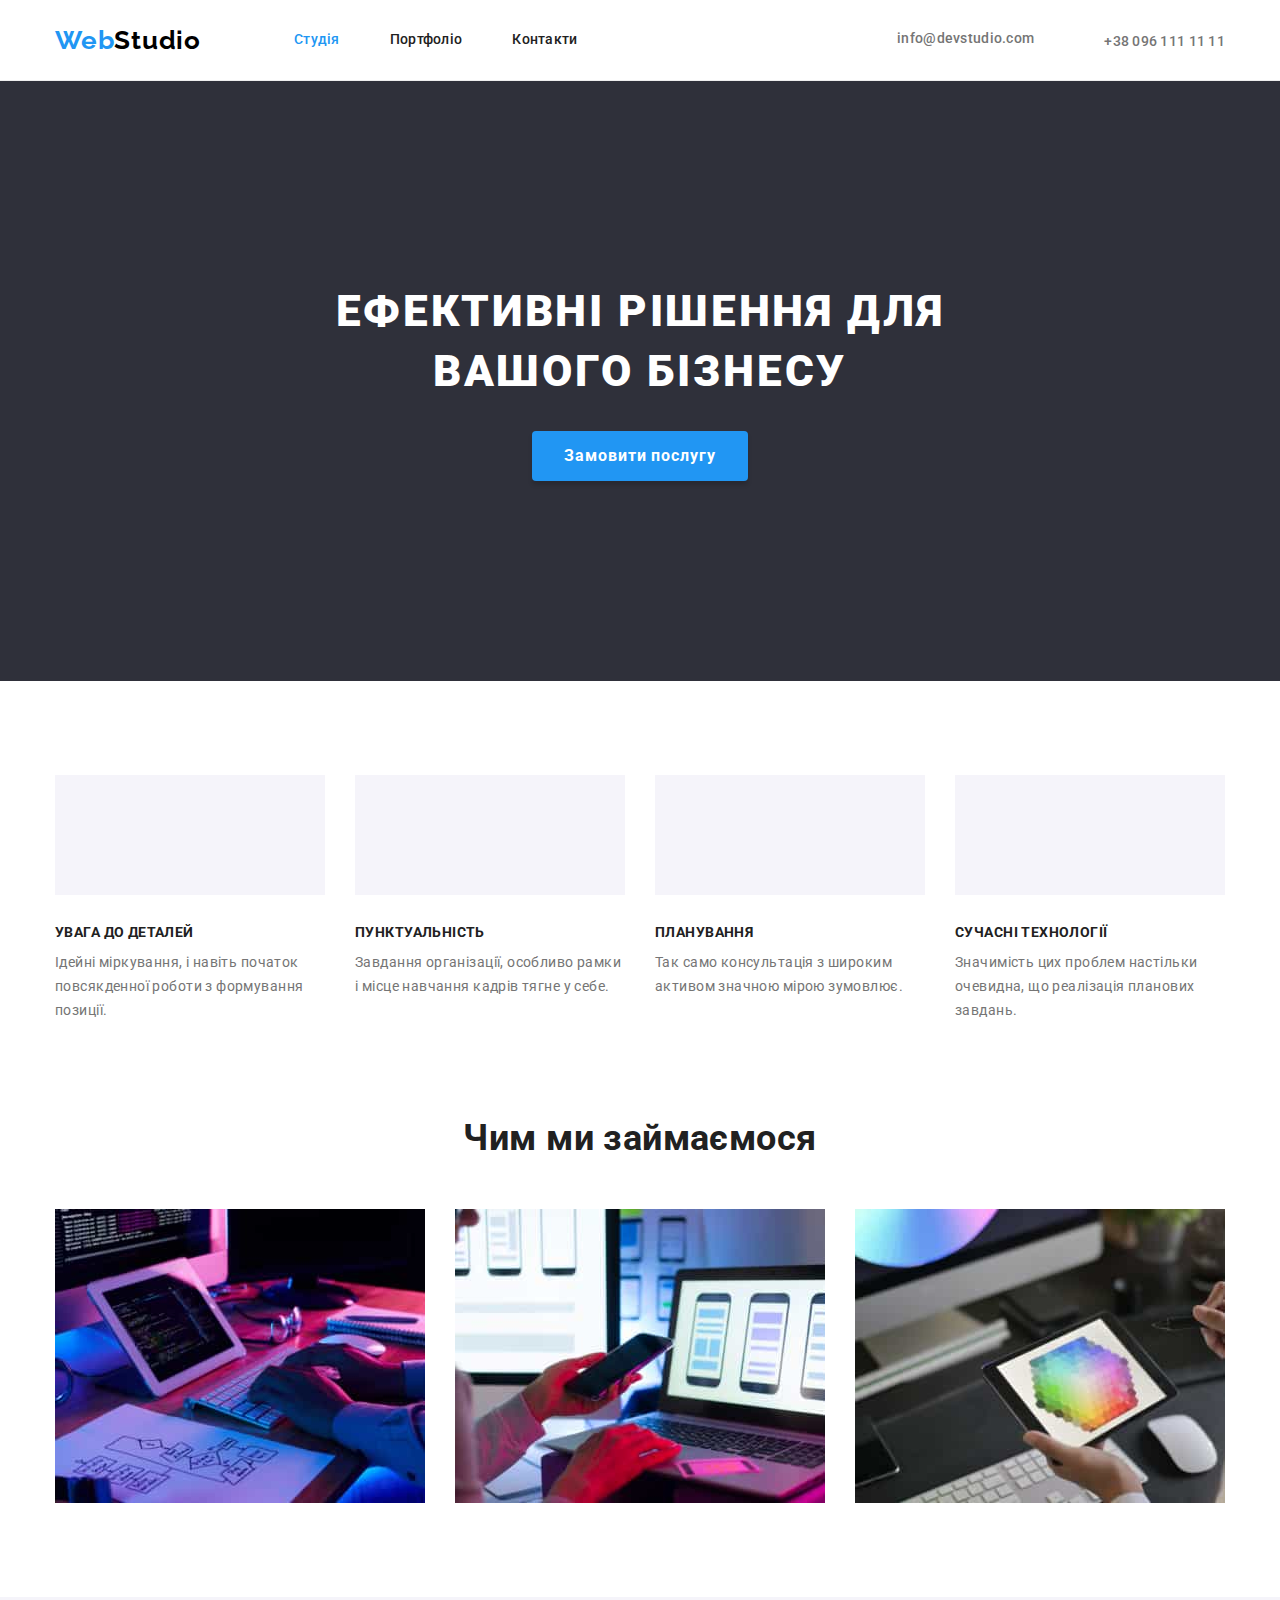
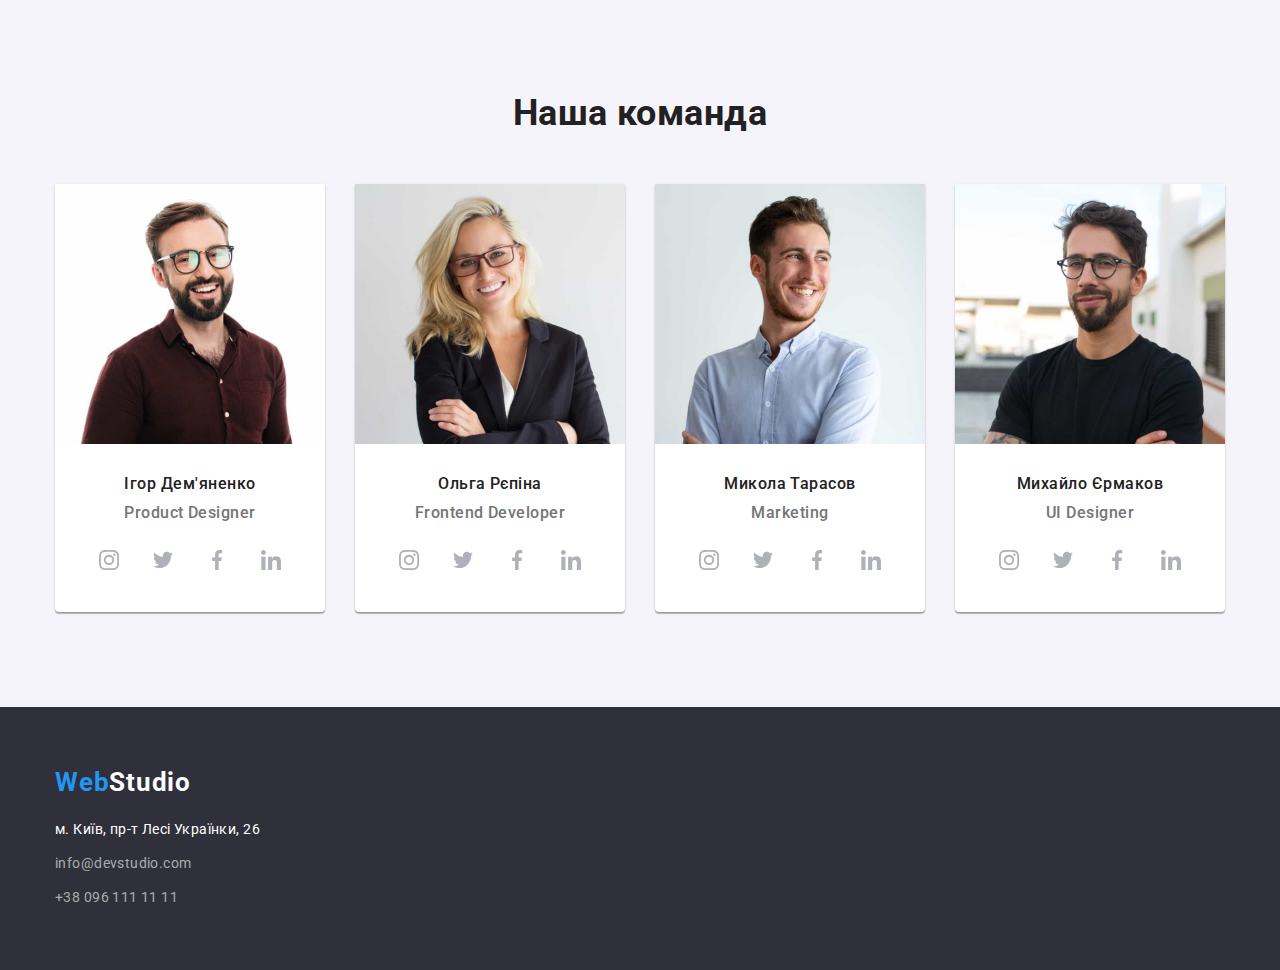
==== index.html @ 71c16300 "DZ_4" ====
<!DOCTYPE html>
<html lang="uk">
<head>
    <meta charset="UTF-8">
    <meta http-equiv="X-UA-Compatible" content="IE=edge">
    <meta name="viewport" content="width=device-width, initial-scale=1.0">
    <title>WebStudio</title>
    <link rel="preconnect" href="https://fonts.googleapis.com">
    <link rel="preconnect" href="https://fonts.gstatic.com" crossorigin>
    <link href="https://fonts.googleapis.com/css2?family=Oleo+Script&family=Raleway:wght@700&family=Roboto:wght@400;500;700;900&display=swap" rel="stylesheet">
    <link rel="stylesheet" href="https://cdnjs.cloudflare.com/ajax/libs/modern-normalize/1.1.0/modern-normalize.min.css" />
    <link rel="stylesheet" href="./css/style.css" />
</head>
<body>

    <!--Шапка сайту-->
    <header class="header">
        <div class="container nav-contact">
            <!--Навігація-->
            <nav class="header-nav">
                <a href="./index.html" class="header-logo link">
                    <span class="accent">Web</span>Studio
                </a>  
                <ul class="header-nav-list list">
                    <li class="item"><a class="header-link current link" href="./index.html">Студія</a></li>
                    <li class="item"><a class="header-link link" href="./portfolio.html">Портфоліо</a></li>
                    <li class="item"><a class="header-link link" href="">Контакти</a></li>
                </ul>
            </nav>
            
            <!--Контакти-->
            <ul class="header-contact-list list">
                <li class="item">
                    <a href="mailto:info@devstudio.com" class="header-contact header-mail link">info@devstudio.com</a>
                </li>
                <li class="item">
                    <a href="tel:+380961111111" class="header-contact header-tel link">+38 096 111 11 11</a>
                </li>
            </ul>
        </div>
    </header>

    <!--Main-->
    <main>

        <!--Герой-->
        
        <section class="section-hero">
            <h1 class="hero-title">Ефективні рішення для<br>вашого бізнесу</h1>
            <button type="button" class="hero-btn btn">Замовити послугу</button>
        </section>
       
        <section class="section-properties">
            <div class="container">
                 <!--Прихований заголовок-->
                <h2 class="visually-hidden">Необхідні властивості характеру</h2>

                <ul class="properties-list list">
                    <li class="item icon-antena">
                        <h3 class="properties-title">УВАГА ДО ДЕТАЛЕЙ</h3>
                        <p class="properties-text">Ідейні міркування, і навіть початок повсякденної роботи з формування позиції.</p>
                    </li>
                    <li class="item icon-clock">
                        <h3 class="properties-title">ПУНКТУАЛЬНІСТЬ</h3>
                        <p class="properties-text">Завдання організації, особливо рамки і місце навчання кадрів тягне у себе.</p>
                    </li>
                    <li class="item icon-diagram">
                        <h3 class="properties-title">ПЛАНУВАННЯ</h3>
                        <p class="properties-text">Так само консультація з широким активом значною мірою зумовлює.</p>
                    </li>
                    <li class="item icon-cosmo">
                        <h3 class="properties-title">СУЧАСНІ ТЕХНОЛОГІЇ</h3>
                        <p class="properties-text">Значимість цих проблем настільки очевидна, що реалізація планових завдань.</p>
                    </li>
                </ul>
            </div>
        </section>

        <section class="section-employment">
            <div class="container">
                <h2 class="employment-title">Чим ми займаємося</h2>
                <ul class="employment-list list">
                    <li class="employment-item"><img src="./images/box_1.jpg" alt="картинка алгоритму" width="370"></li>
                    <li class="employment-item"><img src="./images/box_2.jpg" alt="картинка схеми сайту" width="370"></li>
                    <li class="employment-item"><img src="./images/box_3.jpg" alt="картинка вибору кольору" width="370"></li>
                </ul>
            </div>
        </section>

        <section class="section-team">
            <div class="container">
                <h2 class="team-title">Наша команда</h2>
                <ul class="team-list list">
                    <li class="team-item">
                        <img src="./images/img_1.jpg" alt="фото Ігора Дем'яненко" width="270">
                        <h3 class="team-info">Ігор Дем'яненко</h3>
                        <p class="team-text">Product Designer</p>
                        <ul class="team-soc-list list">
                            <li class="team-soc-item">
                                <a href="#" class="team-soc-link link">
                                    <svg width="20" height="20" class="team-soc-icon">
                                        <use href="./images/icons.svg#icon-instagram"></use>
                                    </svg>
                                </a>
                            </li>
                            <li class="team-soc-item">
                                <a href="#" class="team-soc-link link">
                                    <svg width="20" height="20" class="team-soc-icon">
                                        <use href="./images/icons.svg#icon-twitter"></use>
                                    </svg>
                                </a>
                            </li>
                            <li class="team-soc-item">
                                <a href="#" class="team-soc-link link">
                                    <svg width="20" height="20" class="team-soc-icon">
                                        <use href="./images/icons.svg#icon-facebook"></use>
                                    </svg>
                                </a>
                            </a></li>
                            <li class="team-soc-item">
                                <a href="#" class="team-soc-link link">
                                    <svg width="20" height="20" class="team-soc-icon">
                                        <use href="./images/icons.svg#icon-linkedin"></use>
                                    </svg>
                                </a>
                            </li>
                        </ul>

                    </li>
                    <li class="team-item">
                        <img src="./images/img_2.jpg" alt="фото Ольги Рєпіної" width="270">
                        <h3 class="team-info">Ольга Рєпіна</h3>
                        <p class="team-text">Frontend Developer</p>
                        <ul class="team-soc-list list">
                            <li class="team-soc-item">
                                <a href="#" class="team-soc-link link">
                                    <svg width="20" height="20" class="team-soc-icon">
                                        <use href="./images/icons.svg#icon-instagram"></use>
                                    </svg>
                                </a>
                            </li>
                            <li class="team-soc-item">
                                <a href="#" class="team-soc-link link">
                                    <svg width="20" height="20" class="team-soc-icon">
                                        <use href="./images/icons.svg#icon-twitter"></use>
                                    </svg>
                                </a>
                            </li>
                            <li class="team-soc-item">
                                <a href="#" class="team-soc-link link">
                                    <svg width="20" height="20" class="team-soc-icon">
                                        <use href="./images/icons.svg#icon-facebook"></use>
                                    </svg>
                                </a>
                            </a></li>
                            <li class="team-soc-item">
                                <a href="#" class="team-soc-link link">
                                    <svg width="20" height="20" class="team-soc-icon">
                                        <use href="./images/icons.svg#icon-linkedin"></use>
                                    </svg>
                                </a>
                            </li>
                        </ul>
                    </li>
                    <li class="team-item">
                        <img src="./images/img_3.jpg" alt="фото Миколи Тарасова" width="270">
                        <h3 class="team-info">Микола Тарасов</h3>
                        <p class="team-text">Marketing</p>
                        <ul class="team-soc-list list">
                            <li class="team-soc-item">
                                <a href="#" class="team-soc-link link">
                                    <svg width="20" height="20" class="team-soc-icon">
                                        <use href="./images/icons.svg#icon-instagram"></use>
                                    </svg>
                                </a>
                            </li>
                            <li class="team-soc-item">
                                <a href="#" class="team-soc-link link">
                                    <svg width="20" height="20" class="team-soc-icon">
                                        <use href="./images/icons.svg#icon-twitter"></use>
                                    </svg>
                                </a>
                            </li>
                            <li class="team-soc-item">
                                <a href="#" class="team-soc-link link">
                                    <svg width="20" height="20" class="team-soc-icon">
                                        <use href="./images/icons.svg#icon-facebook"></use>
                                    </svg>
                                </a>
                            </a></li>
                            <li class="team-soc-item">
                                <a href="#" class="team-soc-link link">
                                    <svg width="20" height="20" class="team-soc-icon">
                                        <use href="./images/icons.svg#icon-linkedin"></use>
                                    </svg>
                                </a>
                            </li>
                        </ul>
                    </li>
                    <li class="team-item">
                        <img src="./images/img_4.jpg" alt="фото Михайла Єрмакова" width="270">
                        <h3 class="team-info">Михайло Єрмаков</h3>
                        <p class="team-text">UI Designer</p>
                        <ul class="team-soc-list list">
                            <li class="team-soc-item">
                                <a href="#" class="team-soc-link link">
                                    <svg width="20" height="20" class="team-soc-icon">
                                        <use href="./images/icons.svg#icon-instagram"></use>
                                    </svg>
                                </a>
                            </li>
                            <li class="team-soc-item">
                                <a href="#" class="team-soc-link link">
                                    <svg width="20" height="20" class="team-soc-icon">
                                        <use href="./images/icons.svg#icon-twitter"></use>
                                    </svg>
                                </a>
                            </li>
                            <li class="team-soc-item">
                                <a href="#" class="team-soc-link link">
                                    <svg width="20" height="20" class="team-soc-icon">
                                        <use href="./images/icons.svg#icon-facebook"></use>
                                    </svg>
                                </a>
                            </a></li>
                            <li class="team-soc-item">
                                <a href="#" class="team-soc-link link">
                                    <svg width="20" height="20" class="team-soc-icon">
                                        <use href="./images/icons.svg#icon-linkedin"></use>
                                    </svg>
                                </a>
                            </li>
                        </ul>

                    </li>
                </ul>
            </div>
        </section>
    </main>

    <!---Футер-->
    <footer class="footer">
        <div class="container">
            <a href="./index.html" class="footer-logo link">
                <span class="accent">Web</span>Studio
            </a>
            <address>
                <ul class="footer-contact-list list">
                    <li class="item">
                        <a href="https://goo.gl/maps/PAnnSUerjHj3gwqy8" class="footer-contact add link" target="_blank" rel="noopener noreferrer">м. Київ, пр-т Лесі Українки, 26</a>
                    </li>
                    <li class="item">
                        <a href="mailto:info@devstudio.com" class="footer-contact link">info@devstudio.com</a>
                    </li>
                    <li class="item">
                        <a href="tel:+380961111111" class="footer-contact link">+38 096 111 11 11</a>
                    </li>
                </ul>
            </address>
        </div>
    </footer>    
</body>
</html>
---- css/style.css ----
:root {
    --primary-text-color:#757575;
    --title-text-color:#212121;
    --accent-color:#2196F3;
    --primary-white-color:#ffffff;
    --background-color: #2F303A;
    --background-color_2: #F5F4FA;
    --border-color: #EEEEEE;
    --hover-color: #000000;
}

/*-задаємо загальні властивості-*/
body {
    font-family: 'Roboto', sans-serif;
    font-size: 14px;
    letter-spacing: 0.03em;
    color: var(--primary-text-color);
    background-color: var(--primary-white-color);
}
/*-прибираємо нижній виступ у блоку з картинками, що виступає-*/
img {
    display: block;
    width: 100%;
    height: auto;
}
.container {
    margin-left: auto;
    margin-right: auto;
    width: 1200px;
    padding-left: 15px;
    padding-right: 15px;
}
.link {
    text-decoration: none;
}
.list {
    list-style: none;
    padding: 0;
    margin: 0;
}
 .accent {
    color: var(--accent-color);
 }
 .visually-hidden {
    position: absolute;
    width: 1px;
    height: 1px;
    margin: -1px;
    border: 0;
    padding: 0;
    
    white-space: nowrap;
    clip-path: inset(100%);
    clip: rect(0 0 0 0);
    overflow: hidden;
  }
  .btn {
    display: inline-block;
    border-radius: 4px;
    
    font-family: 'Roboto', sans-serif;
    font-size: 16px;
    text-align: center;
    border: none;
    cursor: pointer;
  }

/*---------------HEADER---------------*/
.header {
    border-bottom: 1px solid var(--border-color);/*-робимо нижній край контейнера видимим (лінія)-*/
}
.header-logo {
    font-family: 'Raleway', sans-serif;
    font-weight: 700;
    font-size: 26px;
    line-height: 1.19;
    letter-spacing: 0.03em;    
    color: var(--hover-color);   
}
.header-link,
.header-contact {
    font-weight: 500;
   
    line-height: 1.14;
    letter-spacing: 0.02em;
}
.header-nav-list {
    display:flex;
    margin-left: 93px;
}
.header-nav-list .item + .item {
    margin-left: 50px;
}
.header-nav-list .header-link {
    display: block;
    padding-top: 32px;
    padding-bottom: 32px;
}
.header-nav {
    display: flex;
    align-items: center;
}
.nav-contact {
    display: flex;
    align-items: center;
}
.header-contact-list .item + .item {
    margin-left: 50px;
}
.header-contact-list {
    display: flex;
    margin-left: auto;
}
.header-link {
    color: var(--title-text-color);
}
.header-nav-list .header-link:hover,
.header-nav-list .header-link:focus {
    color: var(--accent-color);
}
.header-nav-list .header-link.current {
    color: var(--accent-color);
}

.header-contact {
    color: var(--primary-text-color);   
}
.header-contact:hover,
.header-contact:focus {
    color: var(--accent-color);
}
.header-contact::before {
    width: 100%;
    height: 100%;
    display: inline-block;
    align-items: center;
    text-decoration: none;
    cursor: pointer;
    content: " ";
    margin-right: 10px;
    background-repeat: no-repeat;
    justify-content: center;
}
.header-tel::before {
    width: 10px;
    height: 16px;
    background-image: url("../images/icons/smartphone.svg");
    
}
.header-mail::before {
    width: 16px;
    height: 12px;
    background-image: url("../images/icons/envelope.svg");
}
/*---------------HERO---------------*/
.section-hero {
    background: var(--background-color);
    text-align: center;
    padding-top: 200px;
    padding-bottom: 200px;
}
.hero-title {
    display: block;
    margin-top: 0;
    margin-bottom: 30px;

    font-weight: 900;
    font-size: 44px;
    line-height: 60px;
    letter-spacing: 0.06em;
    text-transform: uppercase;
    color: var(--primary-white-color);
}
.hero-btn {
    padding: 10px 32px;

    font-weight: 700;
    font-size: 16px;
    line-height: 30px;
    letter-spacing: 0.06em;
    
    color: var(--primary-white-color);
    background: var(--accent-color);
    box-shadow: 0px 4px 4px rgba(0, 0, 0, 0.15);
}
.hero-btn:hover,
.hero-btn:focus {
    background-color: var(--hover-color);
}

/*---------------PROPERTIES---------------*/
/*-обнуляємо зовнішні і задаємо внутрішні відступи секції-*/
.section-properties {
    margin: 0;
    padding-top: 94px;
    padding-bottom: 94px;
}
.properties-list {
    display: flex;
    flex-wrap: wrap;
    margin-top: 0;
    margin-bottom: 0;
}
.properties-list > .item::before {
    display: block;
    content: "";
    height: 120px;
    background-repeat: no-repeat;
    background-position: center;
    background-color: var(--background-color_2);
    margin-bottom: 30px;
}
.icon-antena::before {
    background-image: url("./images/icons.svg#icon-antenna");
}
.icon-clock::before {
    background-image: url("../images/icons/clock.svg");
}
.icon-diagram::before {
    background-image: url("../images/icons/diagram.svg");
}
.icon-cosmo::before {
    background-image: url("../images/icons/astronaut.svg");
}
.properties-title {
    margin-top: 0;
    margin-bottom: 10px;

    font-weight: 700;
    font-size: 14px;
    line-height: 1.14;
    letter-spacing: 0.03em;
    text-transform: uppercase;
    color: var(--title-text-color);
}
.properties-list .item {
    width: 270px;
}
/*-задаємо всім, крім першого, елементам відступ в 30px-*/
.properties-list .item + .item {
    margin-left: 30px;
}    
.properties-text {
    margin-top: 0;
    margin-bottom: 0;
    line-height: 1.71;
}

/*---------------EMPLOYMENT---------------*/
/*-обнуляємо зовнішні і задаємо внутрішні відступи секції-*/
.section-employment {
    margin: 0;
    padding-bottom: 94px;

    text-align: center;
}
.employment-list {
    display: flex;
}
/*-задаємо всім, крім першим в рядку, елементам відступи праворуч в 30px-*/
.employment-list > .employment-item {
    width: calc((100% - 60px) / 3);
    margin-top: 0;
    margin-bottom: 0;
    margin-right: 30px;
}
/*-задаємо кожній лівій картинці в рядку 0-ву відстань зправа (у зв'язці із попереднім кодом)-*/
.employment-list > .employment-item:nth-child(3n) {
    margin-right: 0;
}
.employment-title,
.team-title {
    font-weight: 700;
    font-size: 36px;
    line-height: 1.17;
    color: var(--title-text-color);
}
.employment-title {
    margin-top: 0;
    margin-bottom: 50px;
}

/*---------------TEAM---------------*/
/*-обнуляємо зовнішні і задаємо внутрішні відступи секції-*/
.section-team {
    padding-top: 95px;
    padding-bottom: 95px;

    text-align: center;

    background-color: var(--background-color_2);
}
.team-list > .team-item + .team-item {
    margin-left: 30px;
}
.team-list {
    display: flex;
}
.team-list > .team-item {
    width: 270px;
    
    background: var(--primary-white-color);
    box-shadow: 0px 1px 3px rgba(0, 0, 0, 0.12), 0px 1px 1px rgba(0, 0, 0, 0.14), 0px 2px 1px rgba(0, 0, 0, 0.2);
    border-radius: 0px 0px 4px 4px;
}
.team-title {
    margin-top: 0;
    margin-bottom: 50px;
}
.team-info,
.team-text {
    font-weight: 500;
    font-size: 16px;
    line-height: 1.19;
    text-align: center;
    letter-spacing: 0.03em;
    color: var(--title-text-color);
}
.team-info {
    margin-top: 30px;
    margin-bottom: 10px;
}
.team-text {
    margin-top: 0;
    margin-bottom: 16px;

    color: var(--primary-text-color);
}
.team-soc-list {
    display: flex;
    justify-content: center;
    align-items: center;
}
.team-soc-item {
    width: 44px;
    height: 44px;
    margin-bottom: 30px;
}
.team-soc-item:not(:last-child) {
    margin-right: 10px;
}
.team-soc-link {
    width: 100%;
    height: 100%;
    display: flex;
    background-color: var(--primary-white-color);
    border-radius: 50%;
    justify-content: center;
    align-items: center;
    color: #AFB1B8;
}
.team-soc-link:hover {
    background-color: var(--accent-color);
    fill: var(--primary-white-color);
}
.team-soc-link:hover .team-soc-icon{
    fill: var(--primary-white-color);
}
.team-soc-icon {
    fill: currentColor;
}

/*---------------PORTFOLIO---------------*/
/*-обнуляємо зовнішні і задаємо внутрішні відступи секції-*/
.section-portfolio {
    margin-top: 0;
    margin-bottom: 94px;
    padding-top: 94px;
}
.portfolio-list {
    display: flex;
    justify-content: center;
    margin-bottom: 34px;
}
.portfolio-list .item + .item {
    margin-left: 8px;  
}
.portfolio-btn {
    padding: 6px 22px;
    margin-top: 0;

    font-weight: 500;
    line-height: 1.63;
    letter-spacing: 0.03em;
    color: var(--title-text-color);
    background: var(--background-color_2);
    border-radius: 4px;
}
.portfolio-btn:hover,
.portfolio-btn:focus {
    color: var(--primary-white-color);
    background: var(--accent-color);
}
.portfolio-item {
    padding-top: 20px;
    padding-right: 24px;
    padding-bottom: 20px;
    padding-left: 24px;
    border-right: 1px solid var(--border-color);
    border-bottom: 1px solid var(--border-color);
    border-left: 1px solid var(--border-color);
}
/*-задаємо елементам переходити на іншу сторінку, якщо не вміщаються-*/
.portfolio-img {
    display: flex;
    flex-wrap: wrap;
}
/*-задаємо всім елементам відступи праворуч і знизу в 30px-*/
.portfolio-img > .item {
    width: calc((100% - 60px) / 3);
    margin-right: 30px;
    margin-bottom: 30px;

    background: var(--primary-white-color);
}
/*-прибираємо у кожній правій крайній картинці відстань зправа (у зв'язці із попереднім кодом)-*/
.portfolio-img >.item:nth-child(3n) {
    margin-right: 0;
}
/*-прибираємо у кожній картинці нижнього рядку відстань знизу (у зв'язці із попереднім кодом)-*/
.portfolio-img >.item:nth-last-child(-n + 3) {
    margin-bottom: 0;
}
.portfolio-title {
    margin-top: 0;
    margin-bottom: 4px;

    font-weight: 700;
    font-size: 18px;
    line-height: 2.00;
    letter-spacing: 0.06em;
    color: var(--title-text-color);
}
.portfolio-text {
    margin-top: 0;
    margin-bottom: 0;

    font-size: 16px;
    line-height: 1.86x;
    letter-spacing: 0.03em;
    color: var(--primary-text-color);
}

/*---------------FOOTER---------------*/
.footer {
    padding-top: 60px;
    padding-bottom: 60px;

    background-color: var(--background-color);
}
/*-задаємо логотипу зовнішні відступи-*/
.footer-logo{
    display: inline-block;
    margin-top: 0;
    margin-bottom: 20px;

    font-weight: 700;
    font-size: 26px;
    line-height: 1.19;
    letter-spacing: 0.03em;
    color: var(--primary-white-color);
}
.footer-contact-list .item:not(:last-of-type) {
    margin-top: 0;
    margin-bottom: 10px;
}
.footer-contact a[href="https://goo.gl/maps/PAnnSUerjHj3gwqy8"] {
    color: var(--primary-white-color);
}    
.footer-contact {
    font-style: normal;
    line-height: 1.71;
    letter-spacing: 0.03em;
    color: rgba(255, 255, 255, 0.6);
}
.footer-contact:hover,
.footer-contact:focus {
    color: var(--accent-color);
}
.add {
    color: var(--primary-white-color);
}
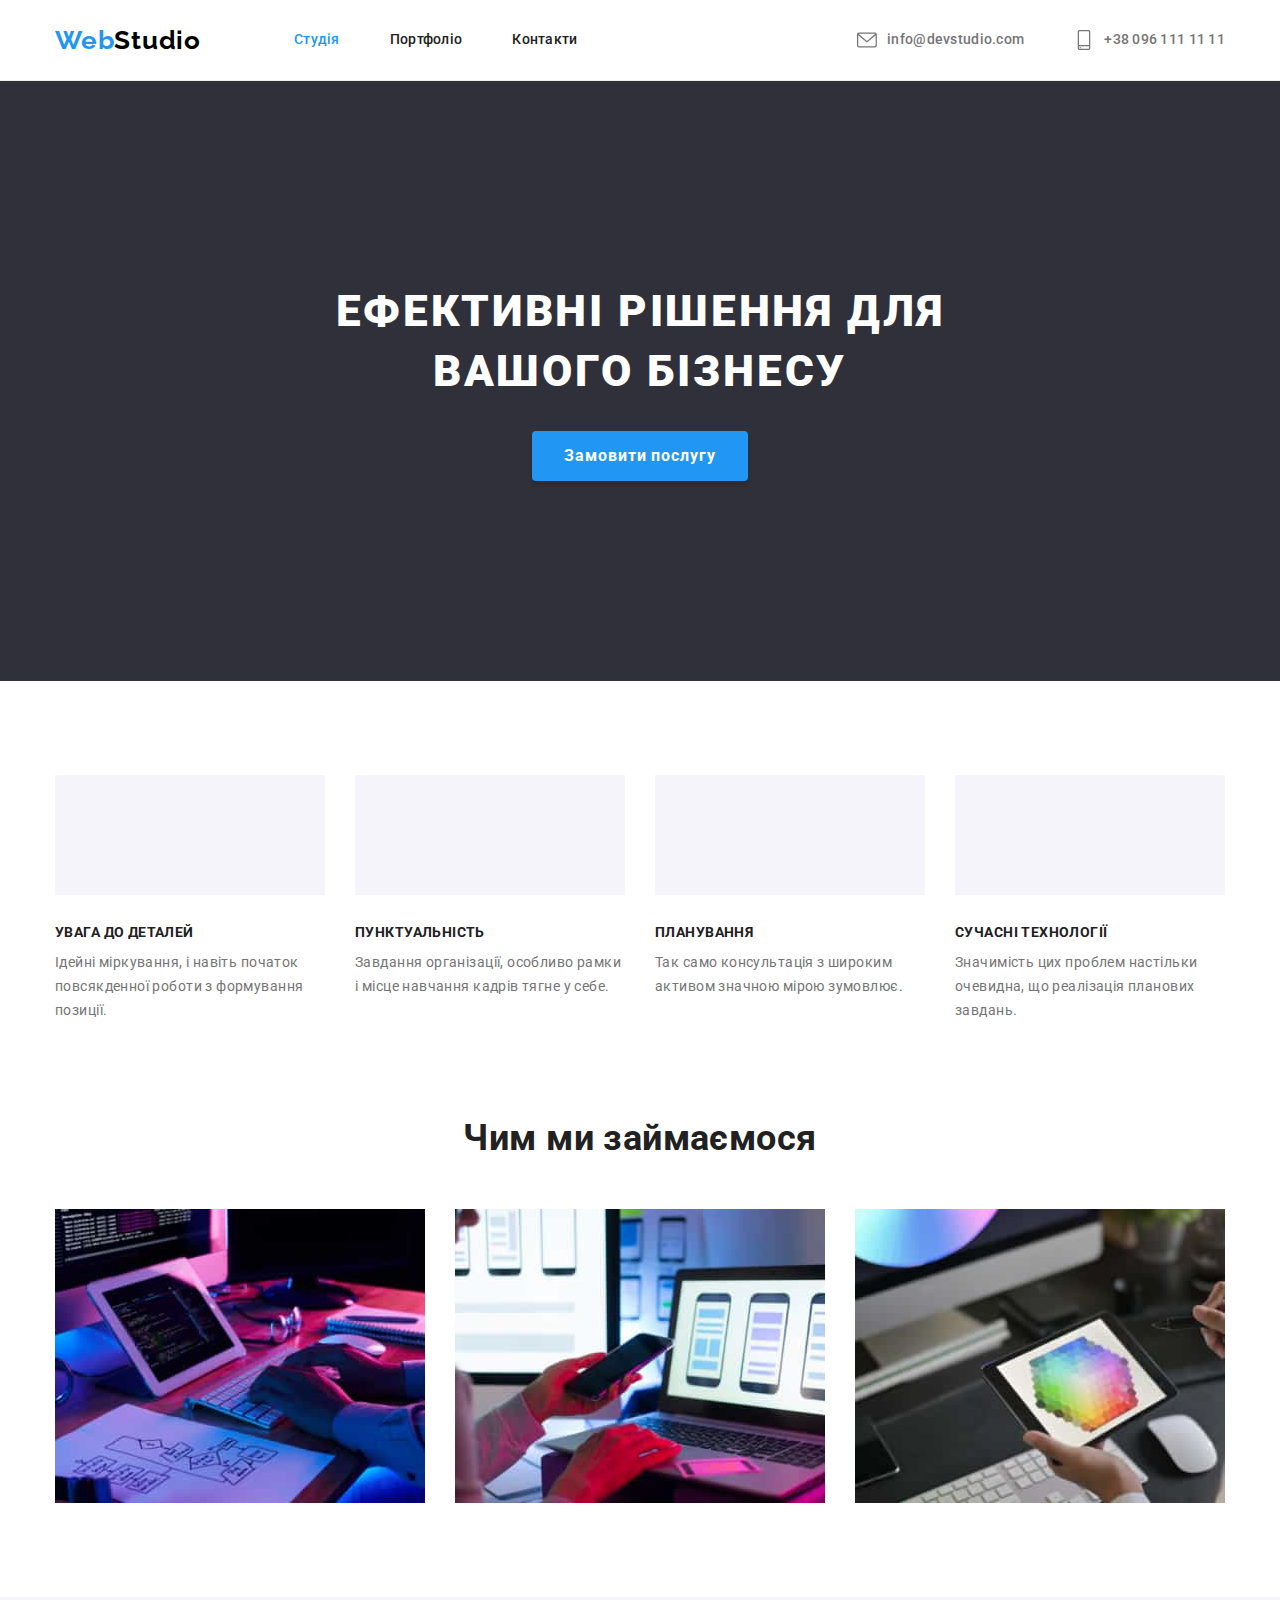
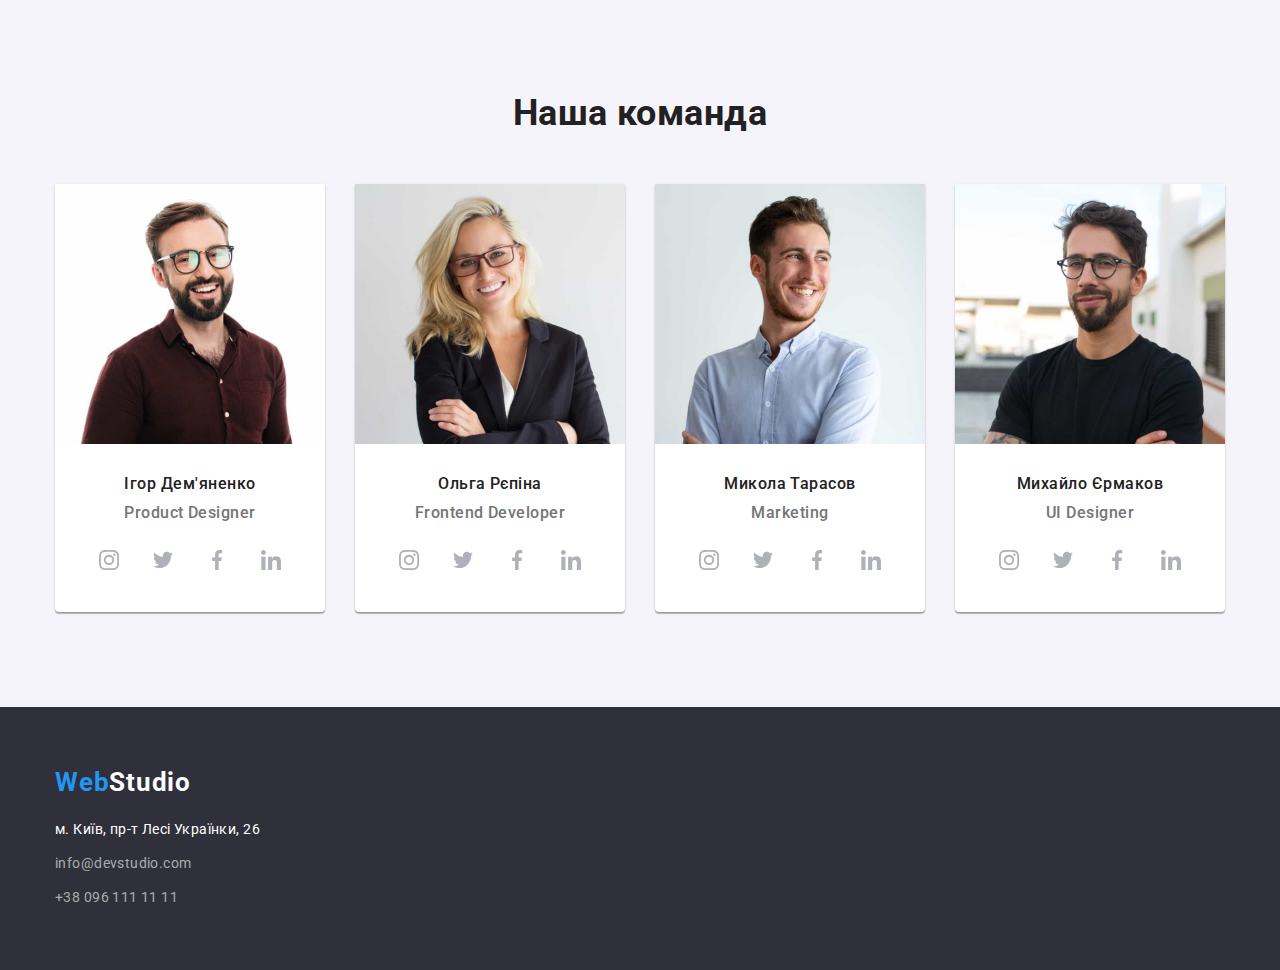
==== commit 08af8ca4: "DZ_4" ====
--- a/index.html
+++ b/index.html
@@ -31,11 +31,17 @@
             <!--Контакти-->
             <ul class="header-contact-list list">
                 <li class="item">
-                    <a href="mailto:info@devstudio.com" class="header-contact header-mail link">info@devstudio.com</a>
+                    <a href="mailto:info@devstudio.com" class="header-contact header-mail link">
+                        <svg width="20" height="20" class="contact-icon">
+                            <use href="./images/icons.svg#icon-envelope"></use>
+                        </svg>info@devstudio.com</a>
                 </li>
                 <li class="item">
-                    <a href="tel:+380961111111" class="header-contact header-tel link">+38 096 111 11 11</a>
-                </li>
+                    <a href="tel:+380961111111" class="header-contact header-tel link">
+                        <svg width="20" height="20" class="contact-icon">
+                            <use href="./images/icons.svg#icon-smartphone"></use>
+                        </svg>+38 096 111 11 11</a>
+                </li>      
             </ul>
         </div>
     </header>
--- a/css/style.css
+++ b/css/style.css
@@ -123,34 +123,24 @@
 }
 
 .header-contact {
+    width: 100%;
+    height: 100%;
+    display: flex;
+    justify-content: center;
+    align-items: center;
+
     color: var(--primary-text-color);   
 }
 .header-contact:hover,
 .header-contact:focus {
     color: var(--accent-color);
 }
-.header-contact::before {
-    width: 100%;
-    height: 100%;
-    display: inline-block;
-    align-items: center;
-    text-decoration: none;
-    cursor: pointer;
-    content: " ";
+.header-contact:hover .contact-icon{
+    fill: var(--accent-color);
+}
+.contact-icon {
     margin-right: 10px;
-    background-repeat: no-repeat;
-    justify-content: center;
-}
-.header-tel::before {
-    width: 10px;
-    height: 16px;
-    background-image: url("../images/icons/smartphone.svg");
-    
-}
-.header-mail::before {
-    width: 16px;
-    height: 12px;
-    background-image: url("../images/icons/envelope.svg");
+    fill: currentColor;
 }
 /*---------------HERO---------------*/
 .section-hero {
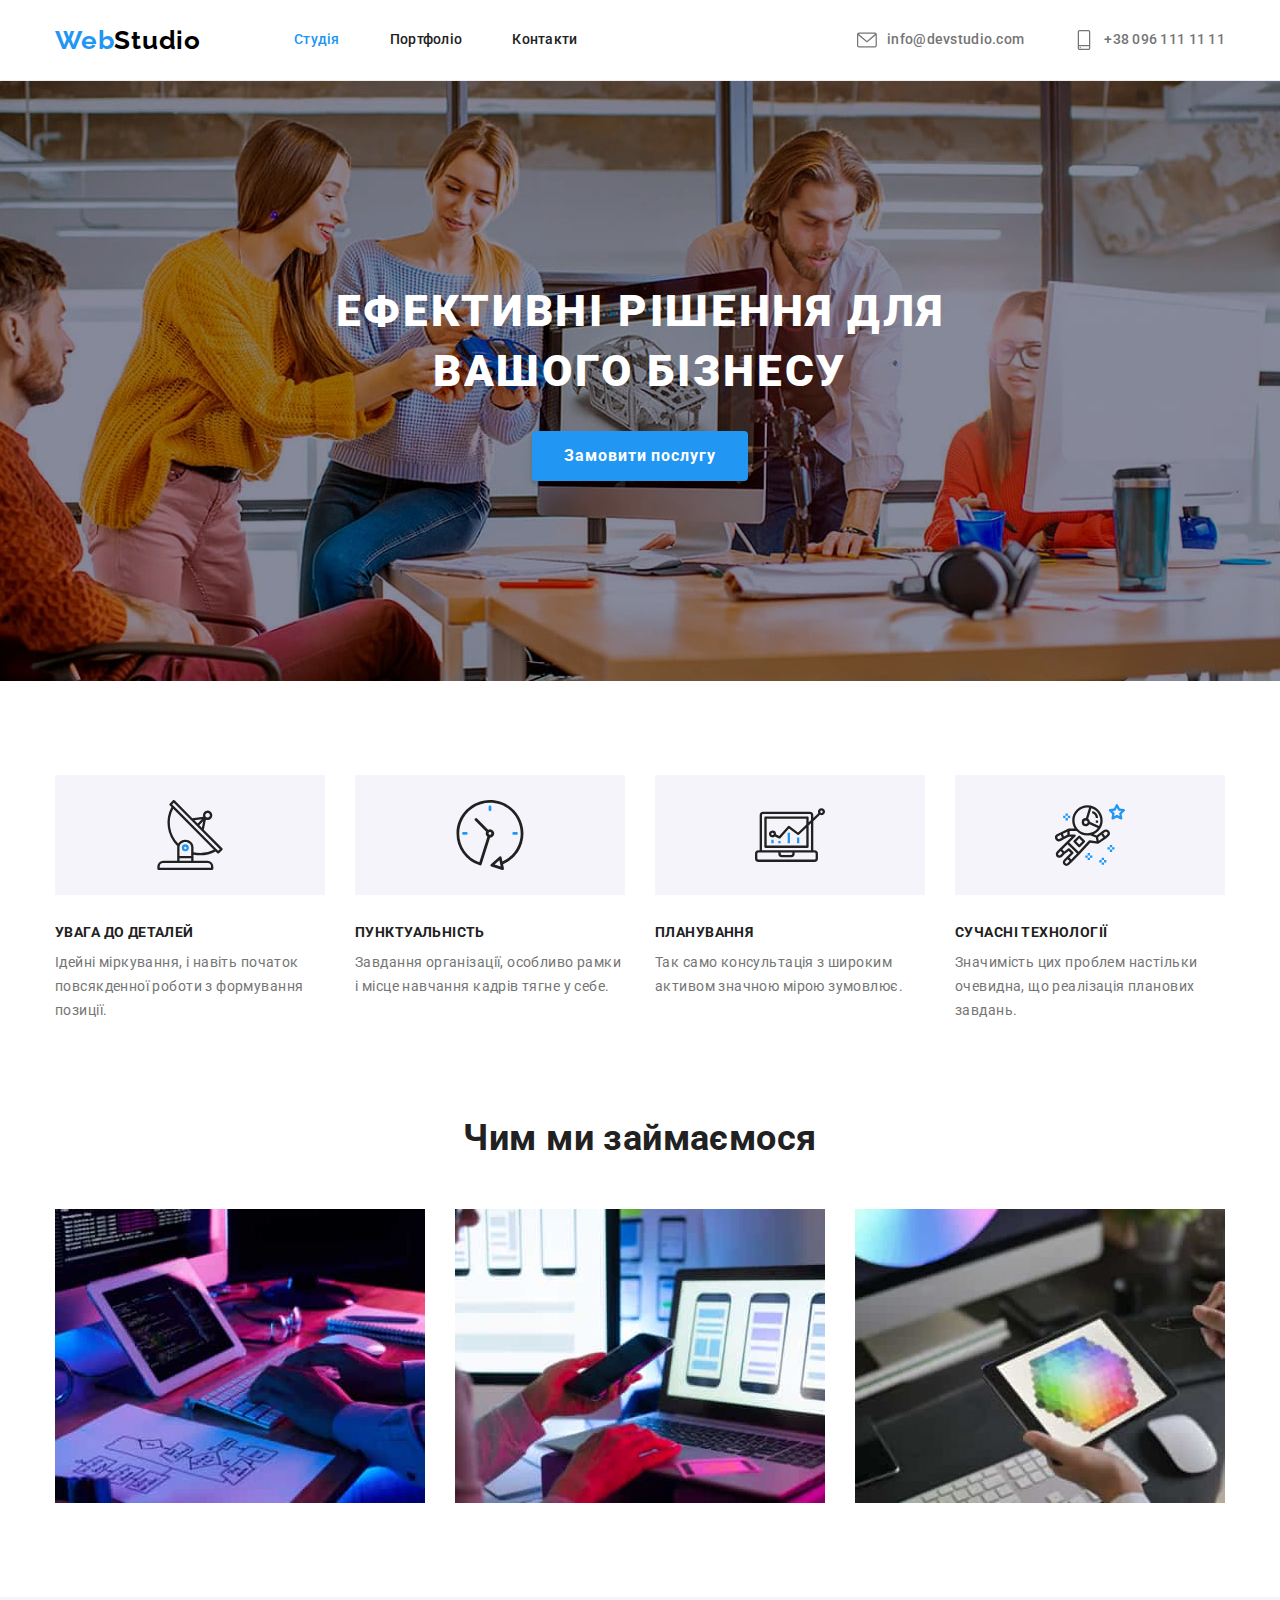
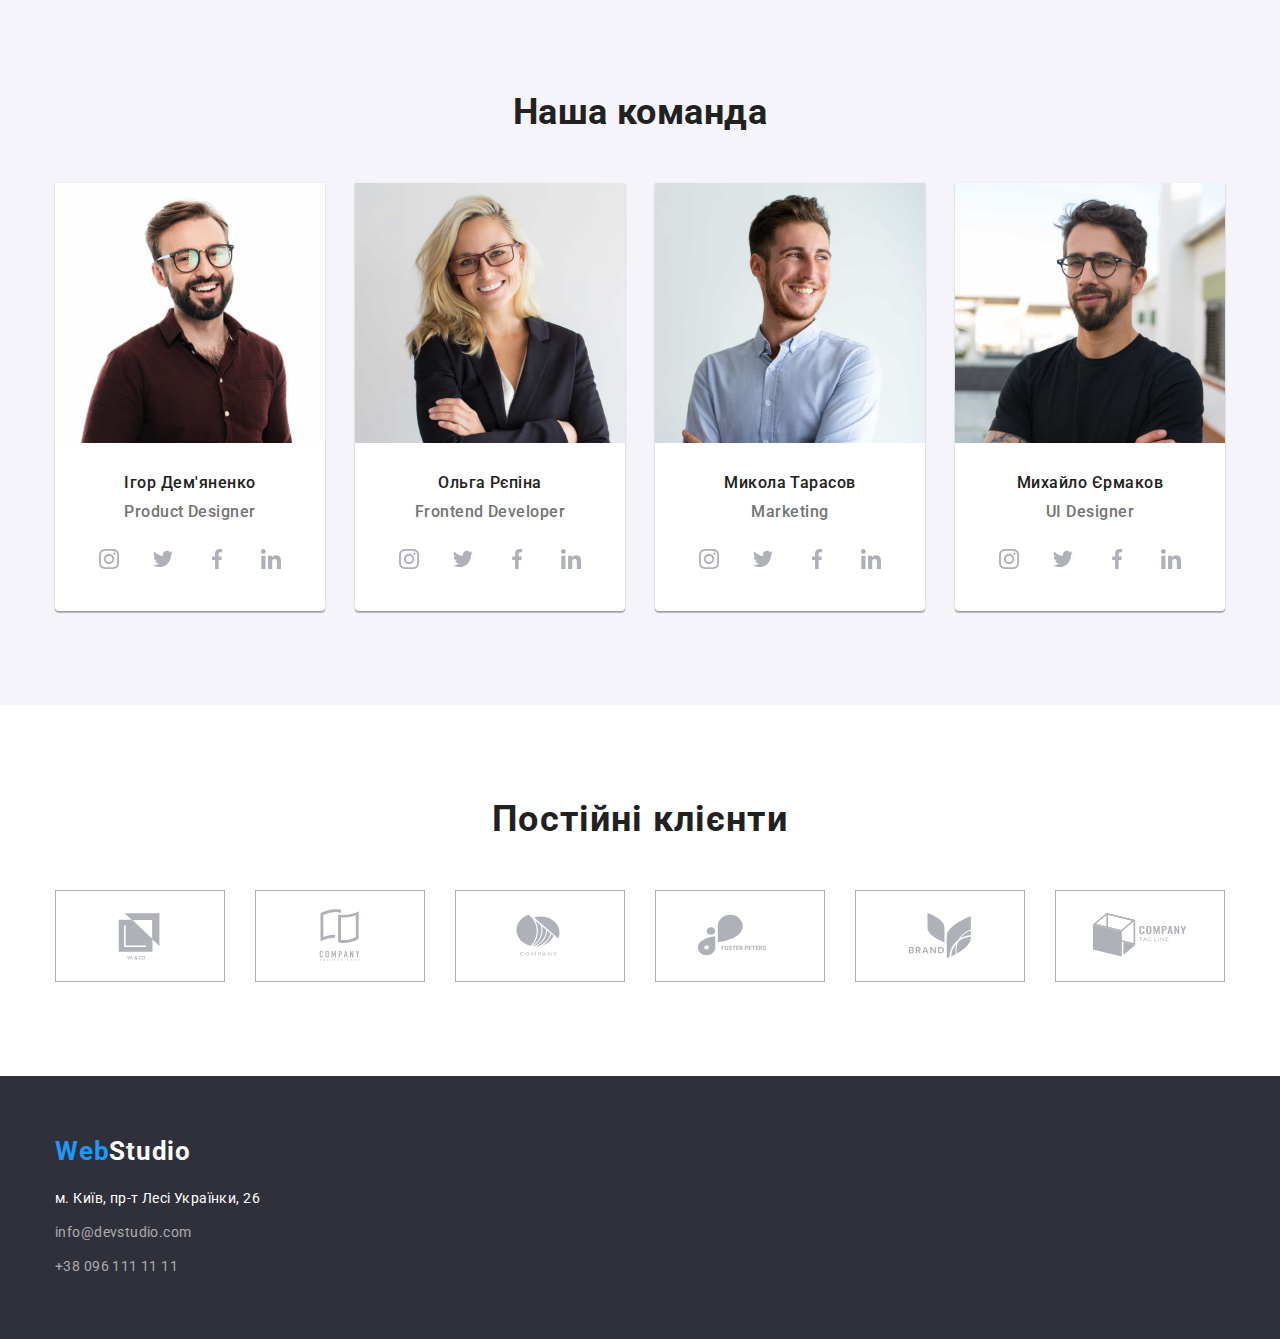
==== commit 90e0baca: "DZ_4" ====
--- a/index.html
+++ b/index.html
@@ -242,6 +242,56 @@
                 </ul>
             </div>
         </section>
+        <section class="section-client">
+            <div class="container">
+                <h2 class="client-title">Постійні клієнти</h2>
+                <ul class="client-list list">
+                    <li class="client-item">
+                        <a href="#" class="client-link link">
+                            <svg width="106" height="60" class="client-icon">
+                                <use href="./images/icons.svg#icon-Logo_1"></use>
+                            </svg>
+                        </a>
+                    </li>
+                    <li class="client-item">
+                        <a href="#" class="client-link link">
+                            <svg width="106" height="60" class="client-icon">
+                                <use href="./images/icons.svg#icon-Logo_2"></use>
+                            </svg>
+                        </a>
+                    </li>
+                    <li class="client-item">
+                        <a href="#" class="client-link link">
+                            <svg width="106" height="60" class="client-icon">
+                                <use href="./images/icons.svg#icon-Logo_3"></use>
+                            </svg>
+                        </a>
+                    </li>
+                    <li class="client-item">
+                        <a href="#" class="client-link link">
+                            <svg width="106" height="60" class="client-icon">
+                                <use href="./images/icons.svg#icon-Logo_4"></use>
+                            </svg>
+                        </a>
+                    </li>
+                    <li class="client-item">
+                        <a href="#" class="client-link link">
+                            <svg width="106" height="60" class="client-icon">
+                                <use href="./images/icons.svg#icon-Logo_5"></use>
+                            </svg>
+                        </a>
+                    </li>
+                    <li class="client-item">
+                        <a href="#" class="client-link link">
+                            <svg width="106" height="60" class="client-icon">
+                                <use href="./images/icons.svg#icon-Logo_6"></use>
+                            </svg>
+                        </a>
+                    </li>
+                </ul>
+            </div>
+            
+        </section>
     </main>
 
     <!---Футер-->
--- a/css/style.css
+++ b/css/style.css
@@ -7,6 +7,7 @@
     --background-color_2: #F5F4FA;
     --border-color: #EEEEEE;
     --hover-color: #000000;
+    --icon-color: #AFB1B8;
 }
 
 /*-задаємо загальні властивості-*/
@@ -148,6 +149,11 @@
     text-align: center;
     padding-top: 200px;
     padding-bottom: 200px;
+    
+    background-image: url('../images/hero_img-min.jpg');
+    background-repeat: no-repeat;
+    background-size: cover;
+    background-position: center;
 }
 .hero-title {
     display: block;
@@ -201,16 +207,16 @@
     margin-bottom: 30px;
 }
 .icon-antena::before {
-    background-image: url("./images/icons.svg#icon-antenna");
+    background-image: url("../images/antenna.svg");
 }
 .icon-clock::before {
-    background-image: url("../images/icons/clock.svg");
+    background-image: url("../images/clock.svg");
 }
 .icon-diagram::before {
-    background-image: url("../images/icons/diagram.svg");
+    background-image: url("../images/diagram.svg");
 }
 .icon-cosmo::before {
-    background-image: url("../images/icons/astronaut.svg");
+    background-image: url("../images/astronaut.svg");
 }
 .properties-title {
     margin-top: 0;
@@ -273,8 +279,8 @@
 /*---------------TEAM---------------*/
 /*-обнуляємо зовнішні і задаємо внутрішні відступи секції-*/
 .section-team {
-    padding-top: 95px;
-    padding-bottom: 95px;
+    padding-top: 94px;
+    padding-bottom: 94px;
 
     text-align: center;
 
@@ -337,7 +343,7 @@
     border-radius: 50%;
     justify-content: center;
     align-items: center;
-    color: #AFB1B8;
+    color: var(--icon-color);
 }
 .team-soc-link:hover {
     background-color: var(--accent-color);
@@ -347,6 +353,59 @@
     fill: var(--primary-white-color);
 }
 .team-soc-icon {
+    fill: currentColor;
+}
+
+/*---------------CLIENT---------------*/
+.section-client {
+    padding-top: 94px;
+    padding-bottom: 94px;
+
+    text-align: center;
+    background-color: var(--primary-white-color);
+}
+.client-title {
+    margin-top: 0;
+    margin-bottom: 50px;
+
+    font-weight: 700;
+    font-size: 36px;
+    line-height: 1.16x;
+    text-align: center;
+    letter-spacing: 0.03em;
+    color: var(--title-text-color);
+}
+.client-list {
+    display: flex;
+    justify-content: center;
+    align-items: center;
+}
+.client-item {    
+    width: 172px;
+    height: 92px;
+    border: 1px solid var(--icon-color);
+}
+.client-item:not(:last-child) {
+    margin-right: 30px;
+}
+.client-item:hover {
+    border: 1px solid var(--accent-color);
+}
+.client-link {
+    width: 100%;
+    height: 100%;
+    display: flex;
+    justify-content: center;
+    align-items: center;
+    color: var(--icon-color);
+}
+.client-link:hover {
+    fill: var(--accent-color);
+}
+.client-link:hover .client-icon{
+    fill: var(--accent-color);
+}
+.client-icon {
     fill: currentColor;
 }
 
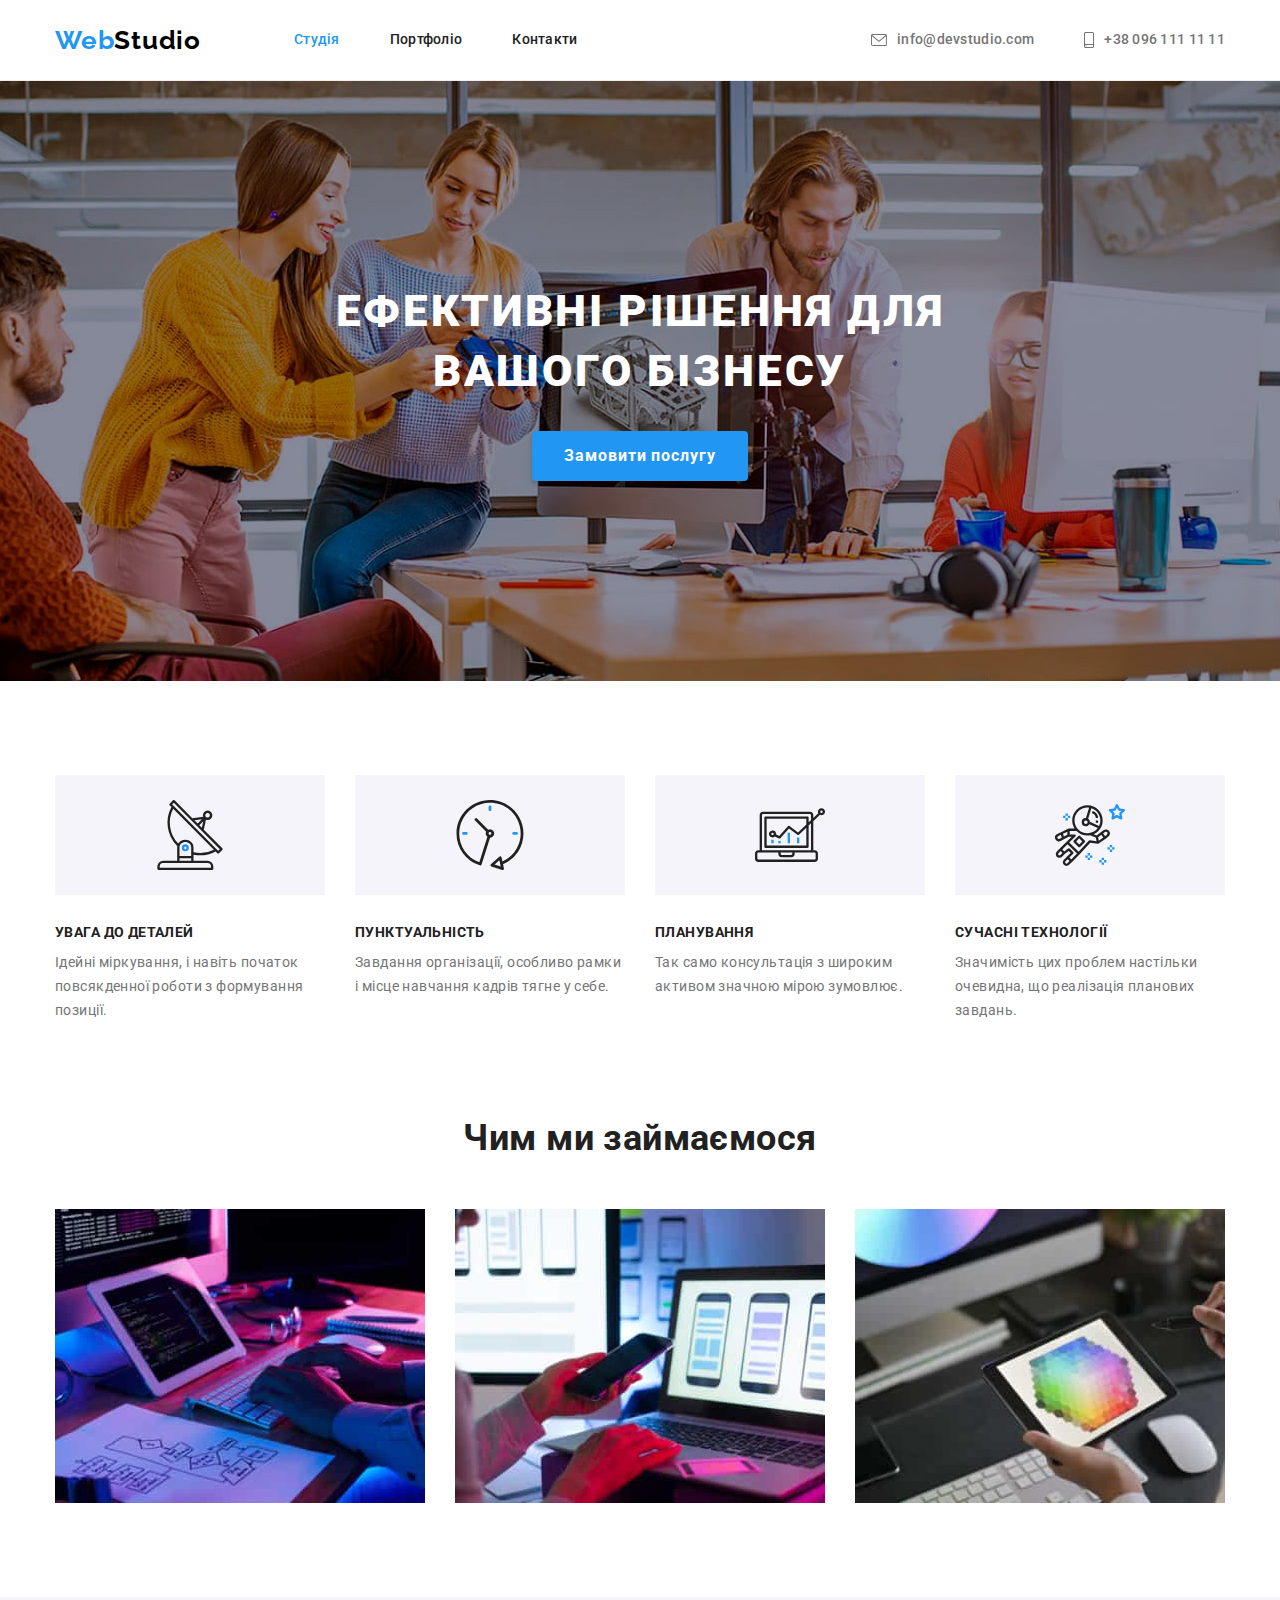
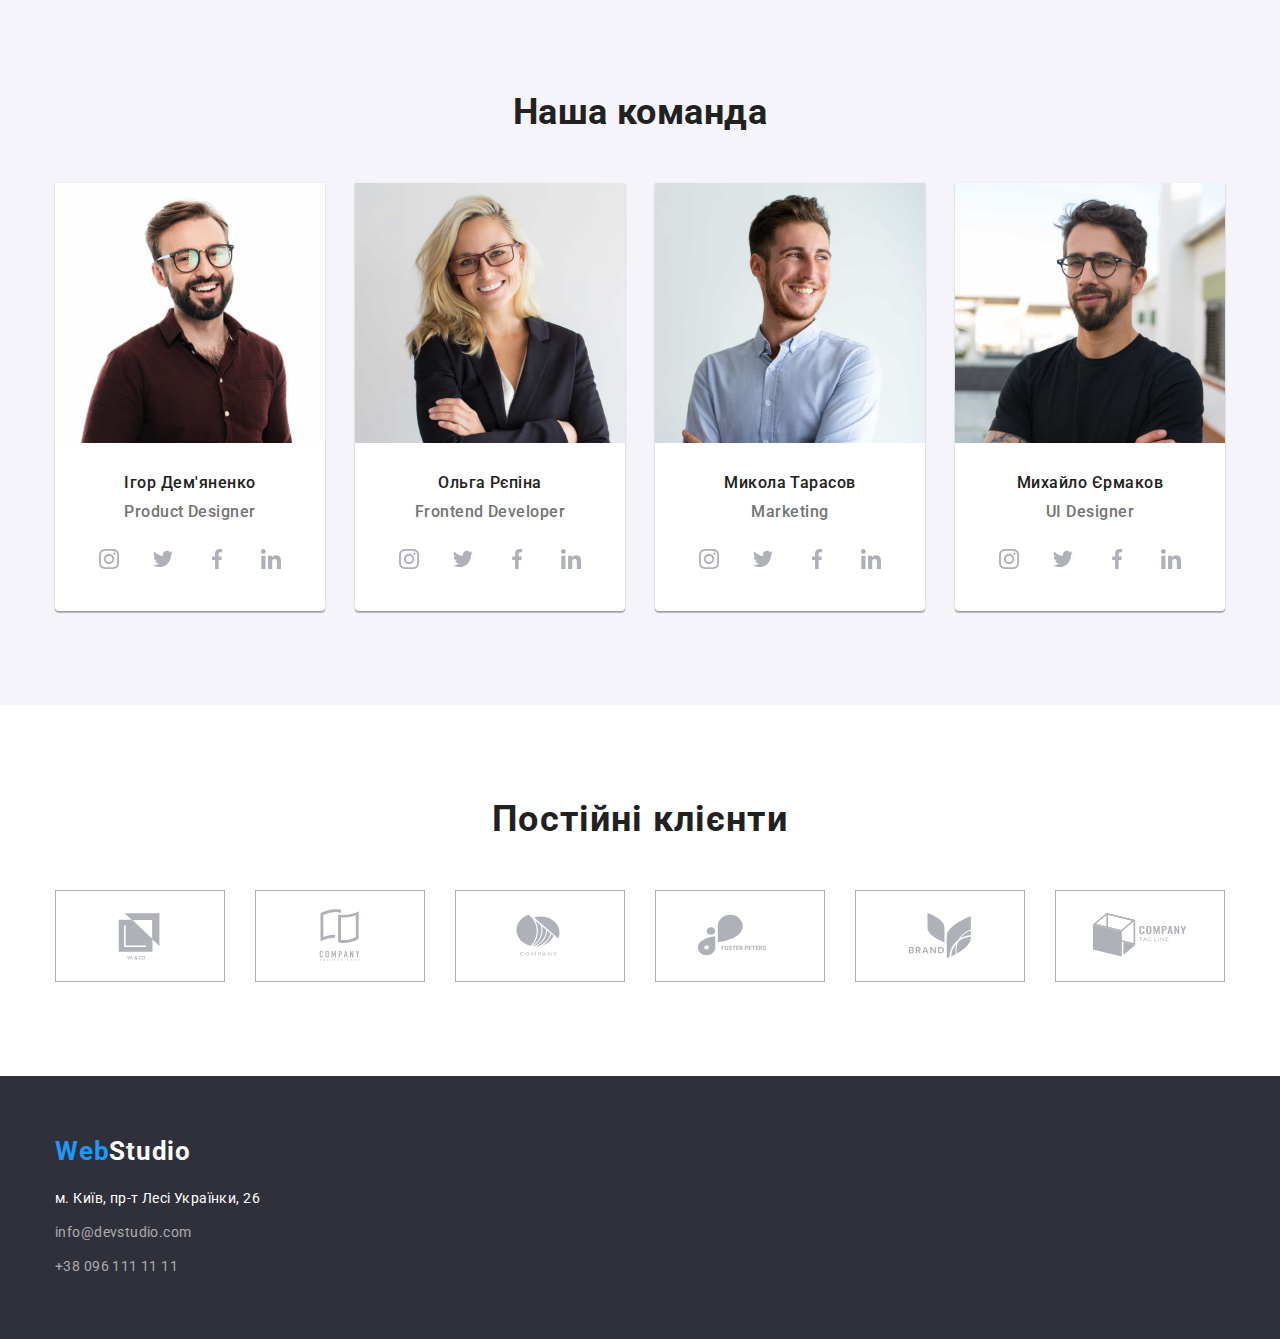
==== commit eb41c424: "DZ_4" ====
--- a/index.html
+++ b/index.html
@@ -32,13 +32,13 @@
             <ul class="header-contact-list list">
                 <li class="item">
                     <a href="mailto:info@devstudio.com" class="header-contact header-mail link">
-                        <svg width="20" height="20" class="contact-icon">
+                        <svg width="16" height="12" class="contact-icon">
                             <use href="./images/icons.svg#icon-envelope"></use>
                         </svg>info@devstudio.com</a>
                 </li>
                 <li class="item">
                     <a href="tel:+380961111111" class="header-contact header-tel link">
-                        <svg width="20" height="20" class="contact-icon">
+                        <svg width="10" height="16" class="contact-icon">
                             <use href="./images/icons.svg#icon-smartphone"></use>
                         </svg>+38 096 111 11 11</a>
                 </li>      
--- a/css/style.css
+++ b/css/style.css
@@ -145,11 +145,13 @@
 }
 /*---------------HERO---------------*/
 .section-hero {
-    background: var(--background-color);
     text-align: center;
     padding-top: 200px;
     padding-bottom: 200px;
-    
+    max-width: 1600px;
+    height: 600px;
+    margin-right: auto;
+    margin-left: auto;
     background-image: url('../images/hero_img-min.jpg');
     background-repeat: no-repeat;
     background-size: cover;
@@ -439,6 +441,8 @@
 .portfolio-btn:focus {
     color: var(--primary-white-color);
     background: var(--accent-color);
+    box-shadow: 0px 3px 1px rgba(0, 0, 0, 0.1), 0px 1px 2px rgba(0, 0, 0, 0.08), 0px 2px 2px rgba(0, 0, 0, 0.12);
+    border-radius: 4px;
 }
 .portfolio-item {
     padding-top: 20px;
@@ -449,6 +453,10 @@
     border-bottom: 1px solid var(--border-color);
     border-left: 1px solid var(--border-color);
 }
+.portfolio-img > .item:hover {
+    border: 1px solid #EEEEEE;
+    box-shadow: 0px 1px 1px rgba(0, 0, 0, 0.12), 0px 4px 4px rgba(0, 0, 0, 0.06), 1px 4px 6px rgba(0, 0, 0, 0.16);
+}
 /*-задаємо елементам переходити на іншу сторінку, якщо не вміщаються-*/
 .portfolio-img {
     display: flex;
@@ -494,6 +502,9 @@
 .footer {
     padding-top: 60px;
     padding-bottom: 60px;
+    max-width: 1600px;
+    margin-right: auto;
+    margin-left: auto;
 
     background-color: var(--background-color);
 }
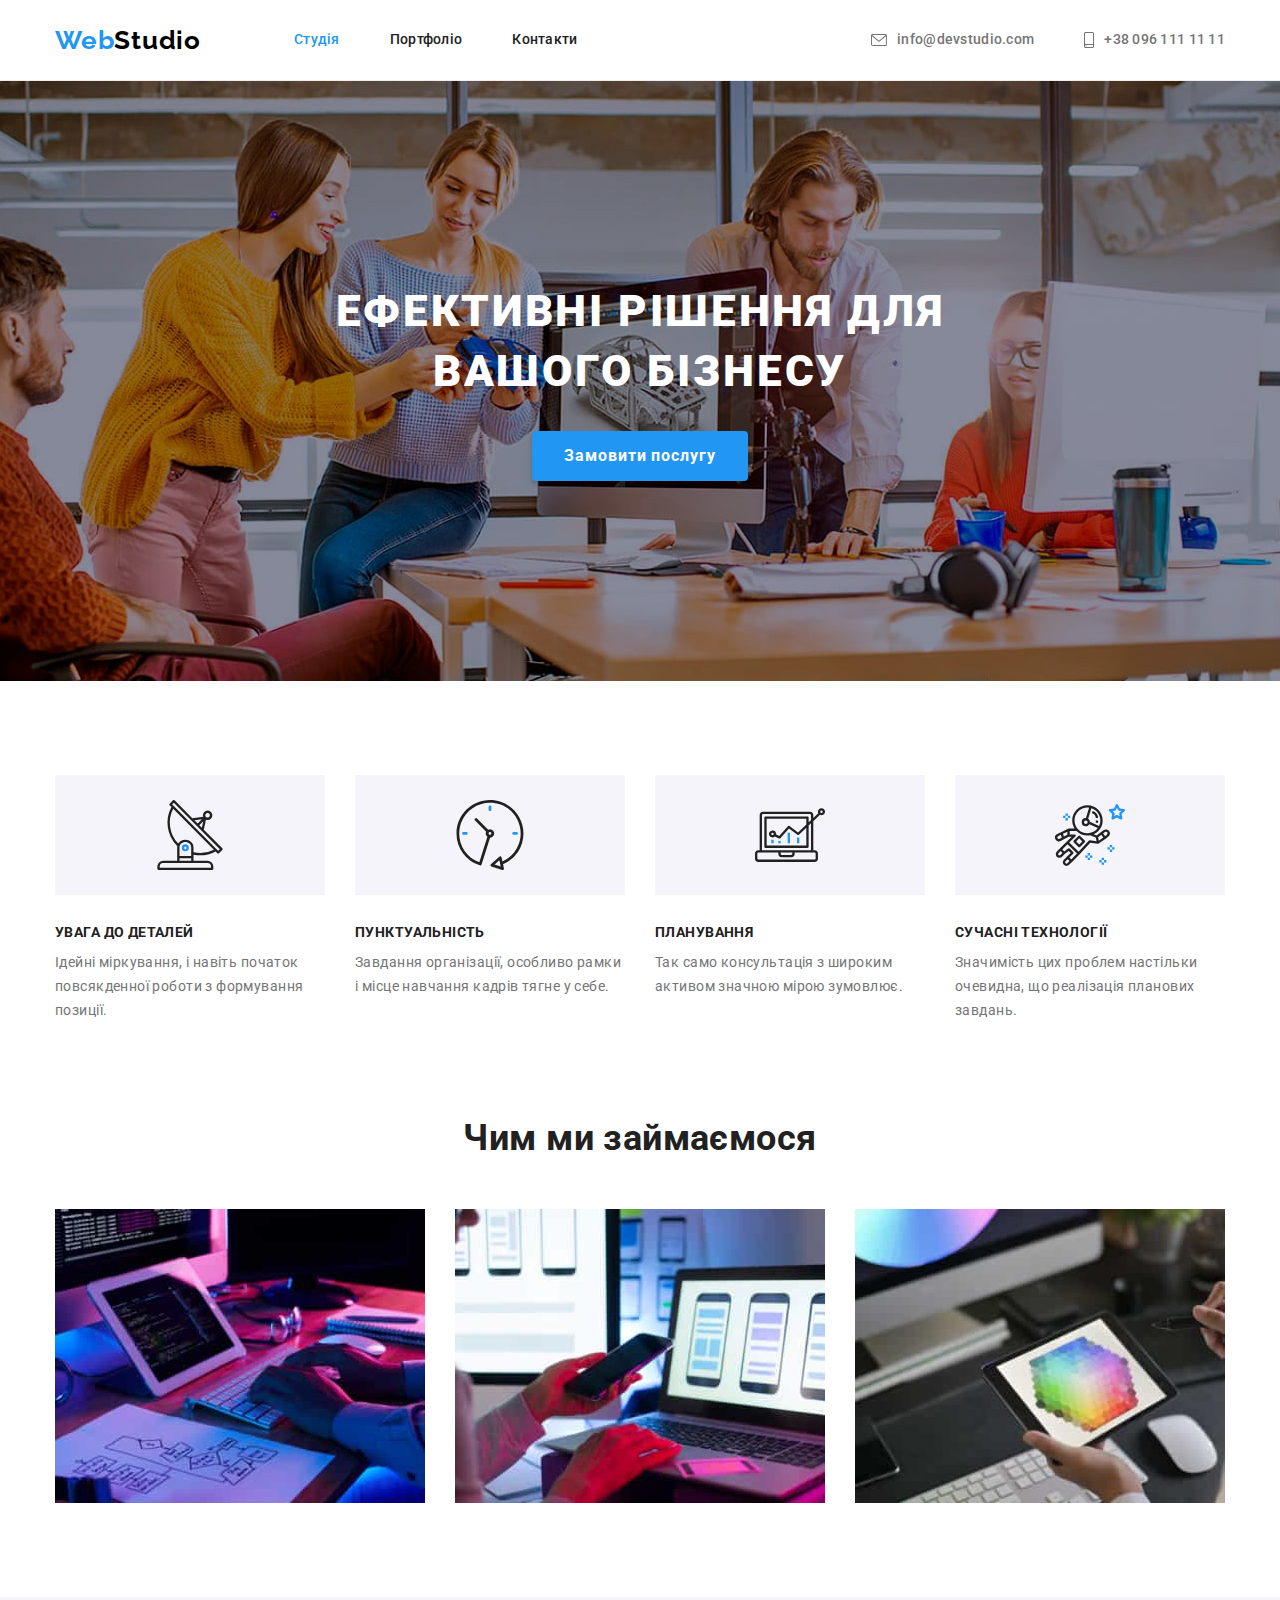
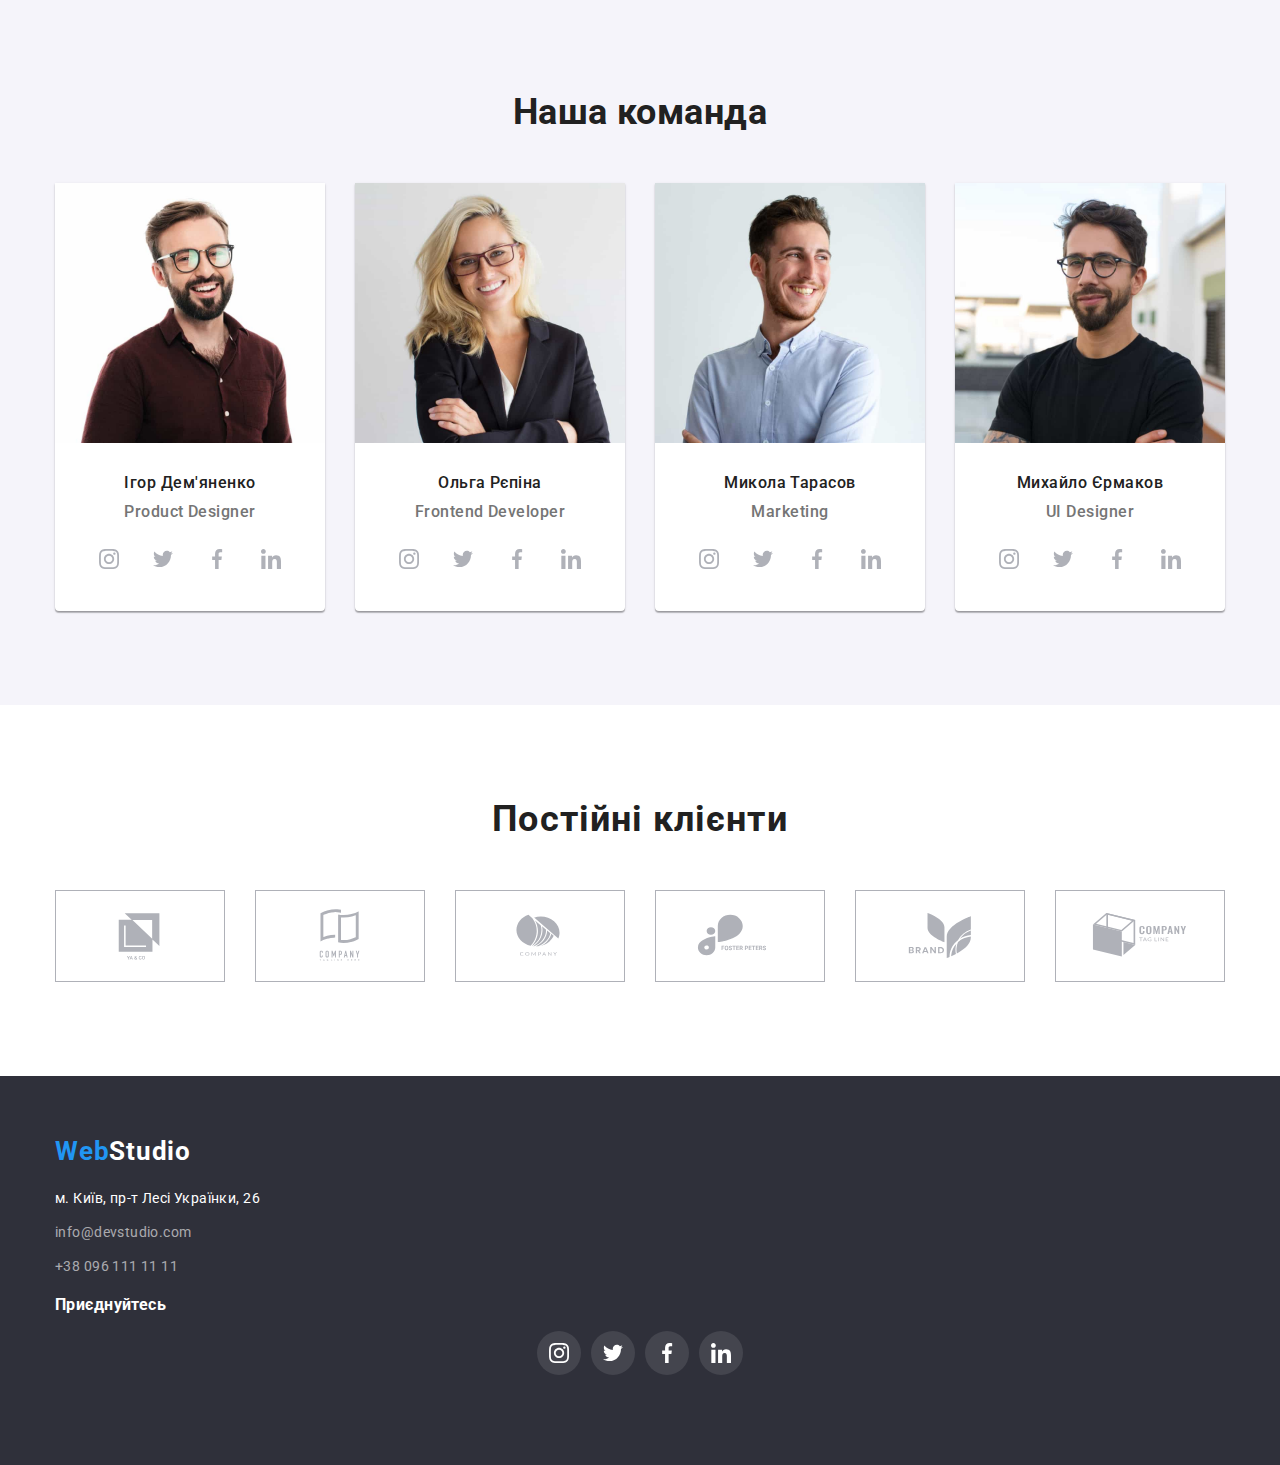
==== commit 6b9a3c40: "DZ_4" ====
--- a/index.html
+++ b/index.html
@@ -313,6 +313,37 @@
                     </li>
                 </ul>
             </address>
+            <h3 class="footer-icon-text">Приєднуйтесь</h3>
+                <ul class="footer-soc-list list">
+                    <li class="footer-soc-item">
+                        <a href="#" class="footer-soc-link link">
+                            <svg width="20" height="20" class="footer-soc-icon">
+                                <use href="./images/icons.svg#icon-instagram"></use>
+                            </svg>
+                        </a>
+                    </li>
+                    <li class="footer-soc-item">
+                        <a href="#" class="footer-soc-link link">
+                            <svg width="20" height="20" class="footer-soc-icon">
+                                <use href="./images/icons.svg#icon-twitter"></use>
+                            </svg>
+                        </a>
+                    </li>
+                    <li class="footer-soc-item">
+                        <a href="#" class="footer-soc-link link">
+                            <svg width="20" height="20" class="footer-soc-icon">
+                                <use href="./images/icons.svg#icon-facebook"></use>
+                            </svg>
+                        </a>
+                    </a></li>
+                    <li class="footer-soc-item">
+                        <a href="#" class="footer-soc-link link">
+                            <svg width="20" height="20" class="footer-soc-icon">
+                                <use href="./images/icons.svg#icon-linkedin"></use>
+                            </svg>
+                        </a>
+                    </li>
+                </ul>
         </div>
     </footer>    
 </body>
--- a/css/style.css
+++ b/css/style.css
@@ -539,4 +539,39 @@
 }
 .add {
     color: var(--primary-white-color);
-}+}
+.footer-icon-text {
+    color:var(--primary-white-color)
+}
+.footer-soc-list {
+    display: flex;
+    justify-content: center;
+    align-items: center;
+}
+.footer-soc-item {
+    width: 44px;
+    height: 44px;
+    margin-bottom: 30px;
+}
+.footer-soc-item:not(:last-child) {
+    margin-right: 10px;
+}
+.footer-soc-link {
+    width: 100%;
+    height: 100%;
+    display: flex;
+    background-color: rgba(255, 255, 255, 0.1);
+    border-radius: 50%;
+    justify-content: center;
+    align-items: center;
+    color: var(--primary-white-color);
+}
+.footer-soc-link:hover {
+    background-color: var(--accent-color);
+}
+.footer-soc-link:hover .footer-soc-icon{
+    fill: var(--primary-white-color);
+}
+.footer-soc-icon {
+    fill: currentColor;
+}
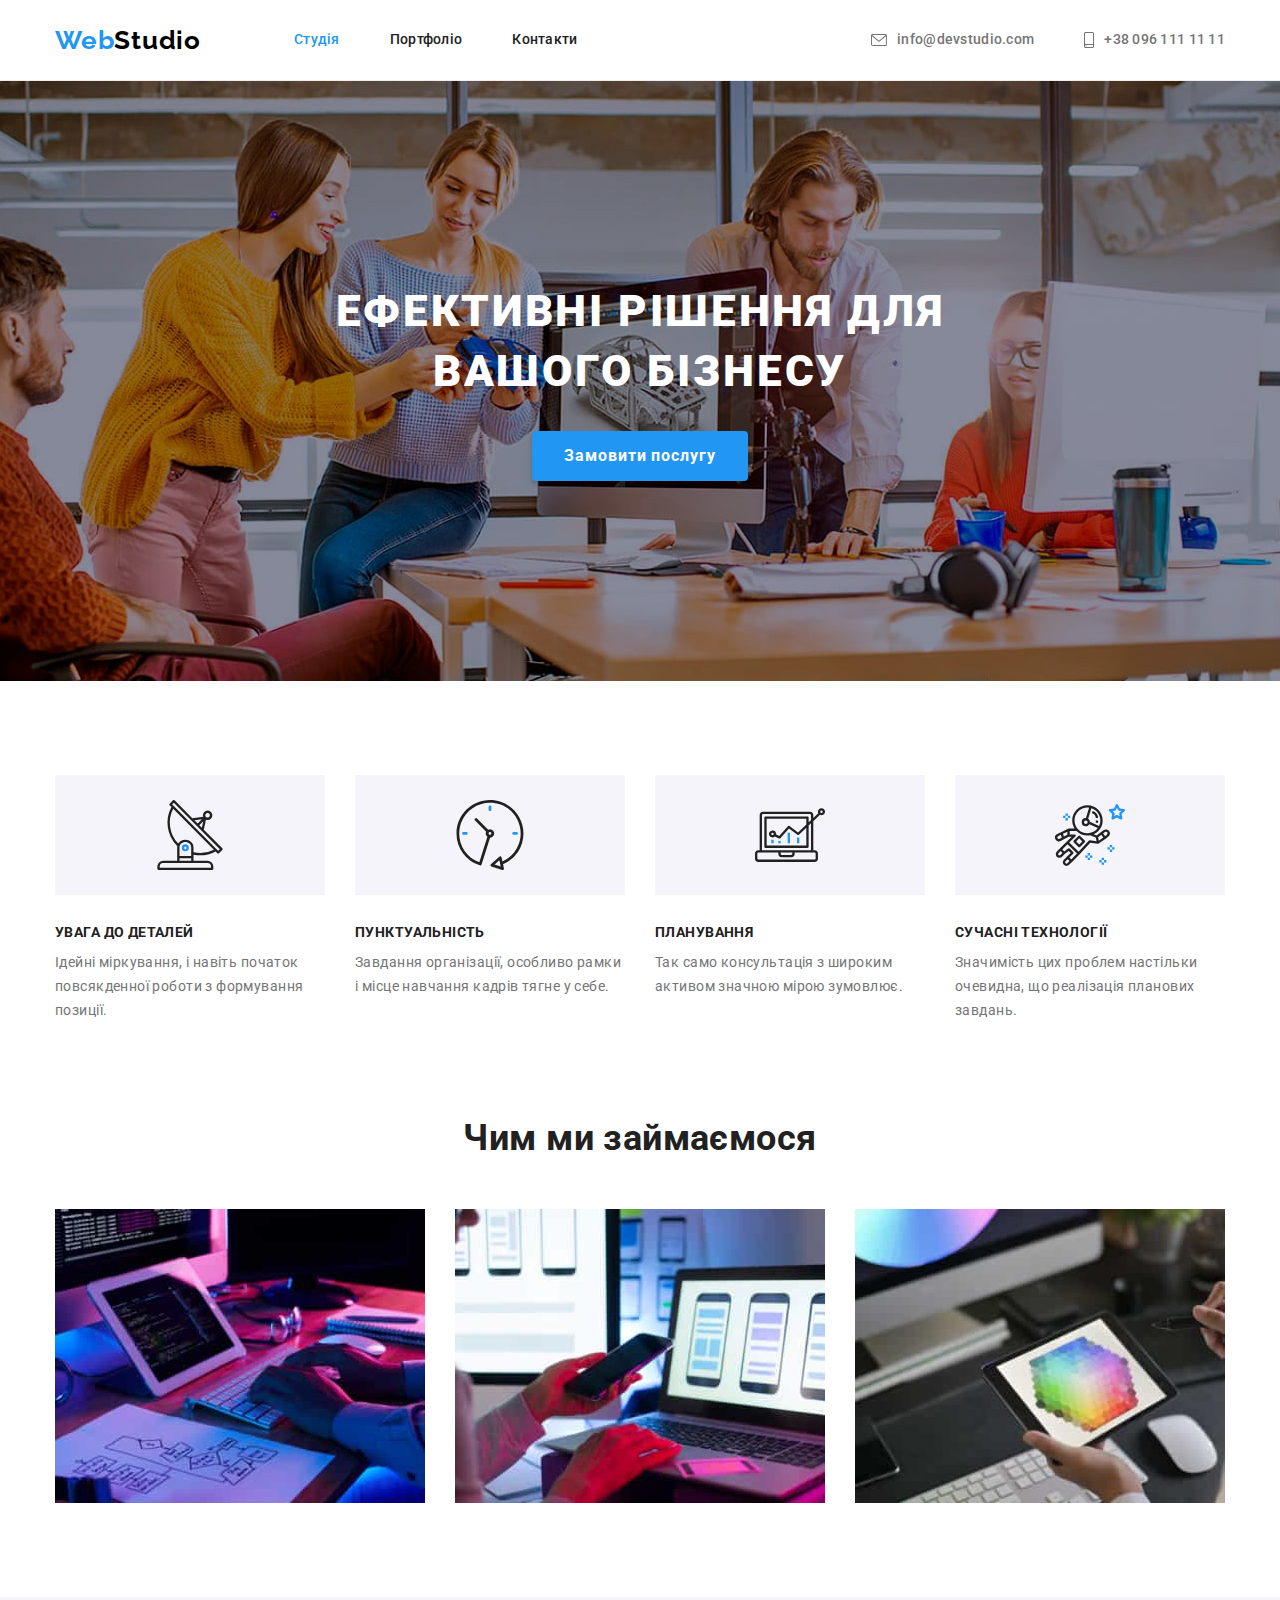
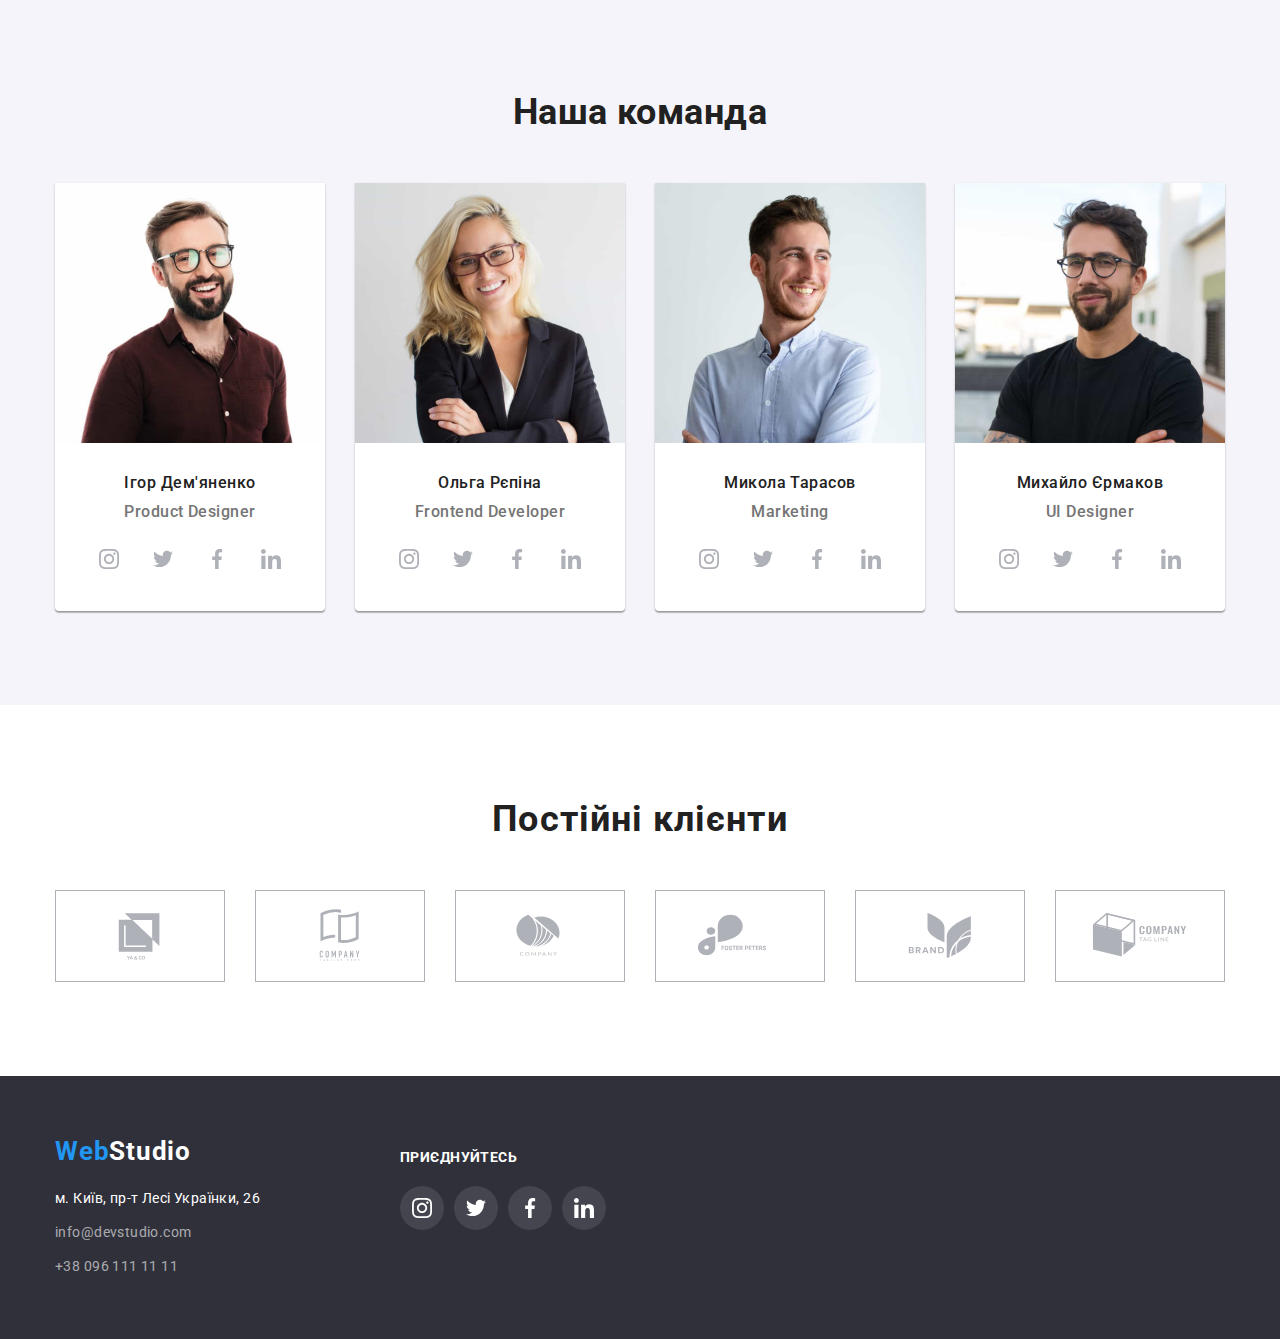
==== commit b15de759: "DZ_4" ====
--- a/index.html
+++ b/index.html
@@ -296,24 +296,27 @@
 
     <!---Футер-->
     <footer class="footer">
-        <div class="container">
-            <a href="./index.html" class="footer-logo link">
-                <span class="accent">Web</span>Studio
-            </a>
-            <address>
-                <ul class="footer-contact-list list">
-                    <li class="item">
-                        <a href="https://goo.gl/maps/PAnnSUerjHj3gwqy8" class="footer-contact add link" target="_blank" rel="noopener noreferrer">м. Київ, пр-т Лесі Українки, 26</a>
-                    </li>
-                    <li class="item">
-                        <a href="mailto:info@devstudio.com" class="footer-contact link">info@devstudio.com</a>
-                    </li>
-                    <li class="item">
-                        <a href="tel:+380961111111" class="footer-contact link">+38 096 111 11 11</a>
-                    </li>
-                </ul>
-            </address>
-            <h3 class="footer-icon-text">Приєднуйтесь</h3>
+        <div class="container footer-block">
+            <div class="footer-contact">
+                <a href="./index.html" class="footer-logo link">
+                    <span class="accent">Web</span>Studio
+                </a>
+                <address>
+                    <ul class="footer-contact-list list">
+                        <li class="item">
+                            <a href="https://goo.gl/maps/PAnnSUerjHj3gwqy8" class="footer-contact add link" target="_blank" rel="noopener noreferrer">м. Київ, пр-т Лесі Українки, 26</a>
+                        </li>
+                        <li class="item">
+                            <a href="mailto:info@devstudio.com" class="footer-contact link">info@devstudio.com</a>
+                        </li>
+                        <li class="item">
+                            <a href="tel:+380961111111" class="footer-contact link">+38 096 111 11 11</a>
+                        </li>
+                    </ul>
+                </address>
+            </div>
+            <div class="footer-soc footer-block">
+                <h3 class="footer-icon-text">Приєднуйтесь</h3>
                 <ul class="footer-soc-list list">
                     <li class="footer-soc-item">
                         <a href="#" class="footer-soc-link link">
@@ -344,6 +347,7 @@
                         </a>
                     </li>
                 </ul>
+            </div>
         </div>
     </footer>    
 </body>
--- a/css/style.css
+++ b/css/style.css
@@ -541,6 +541,13 @@
     color: var(--primary-white-color);
 }
 .footer-icon-text {
+    margin-bottom: 20px;
+
+    font-weight: 700;
+    font-size: 14px;
+    line-height: 1.14;
+    letter-spacing: 0.03em;
+    text-transform: uppercase;
     color:var(--primary-white-color)
 }
 .footer-soc-list {
@@ -560,18 +567,25 @@
     width: 100%;
     height: 100%;
     display: flex;
+    justify-content: center;
+    align-items: center;
+
     background-color: rgba(255, 255, 255, 0.1);
     border-radius: 50%;
-    justify-content: center;
-    align-items: center;
     color: var(--primary-white-color);
 }
 .footer-soc-link:hover {
     background-color: var(--accent-color);
 }
-.footer-soc-link:hover .footer-soc-icon{
-    fill: var(--primary-white-color);
-}
 .footer-soc-icon {
     fill: currentColor;
 }
+.footer-block {
+    display: flex;
+}
+.footer-contact {
+    margin-right: 70px;
+}
+.footer-soc {
+    display: block;
+}
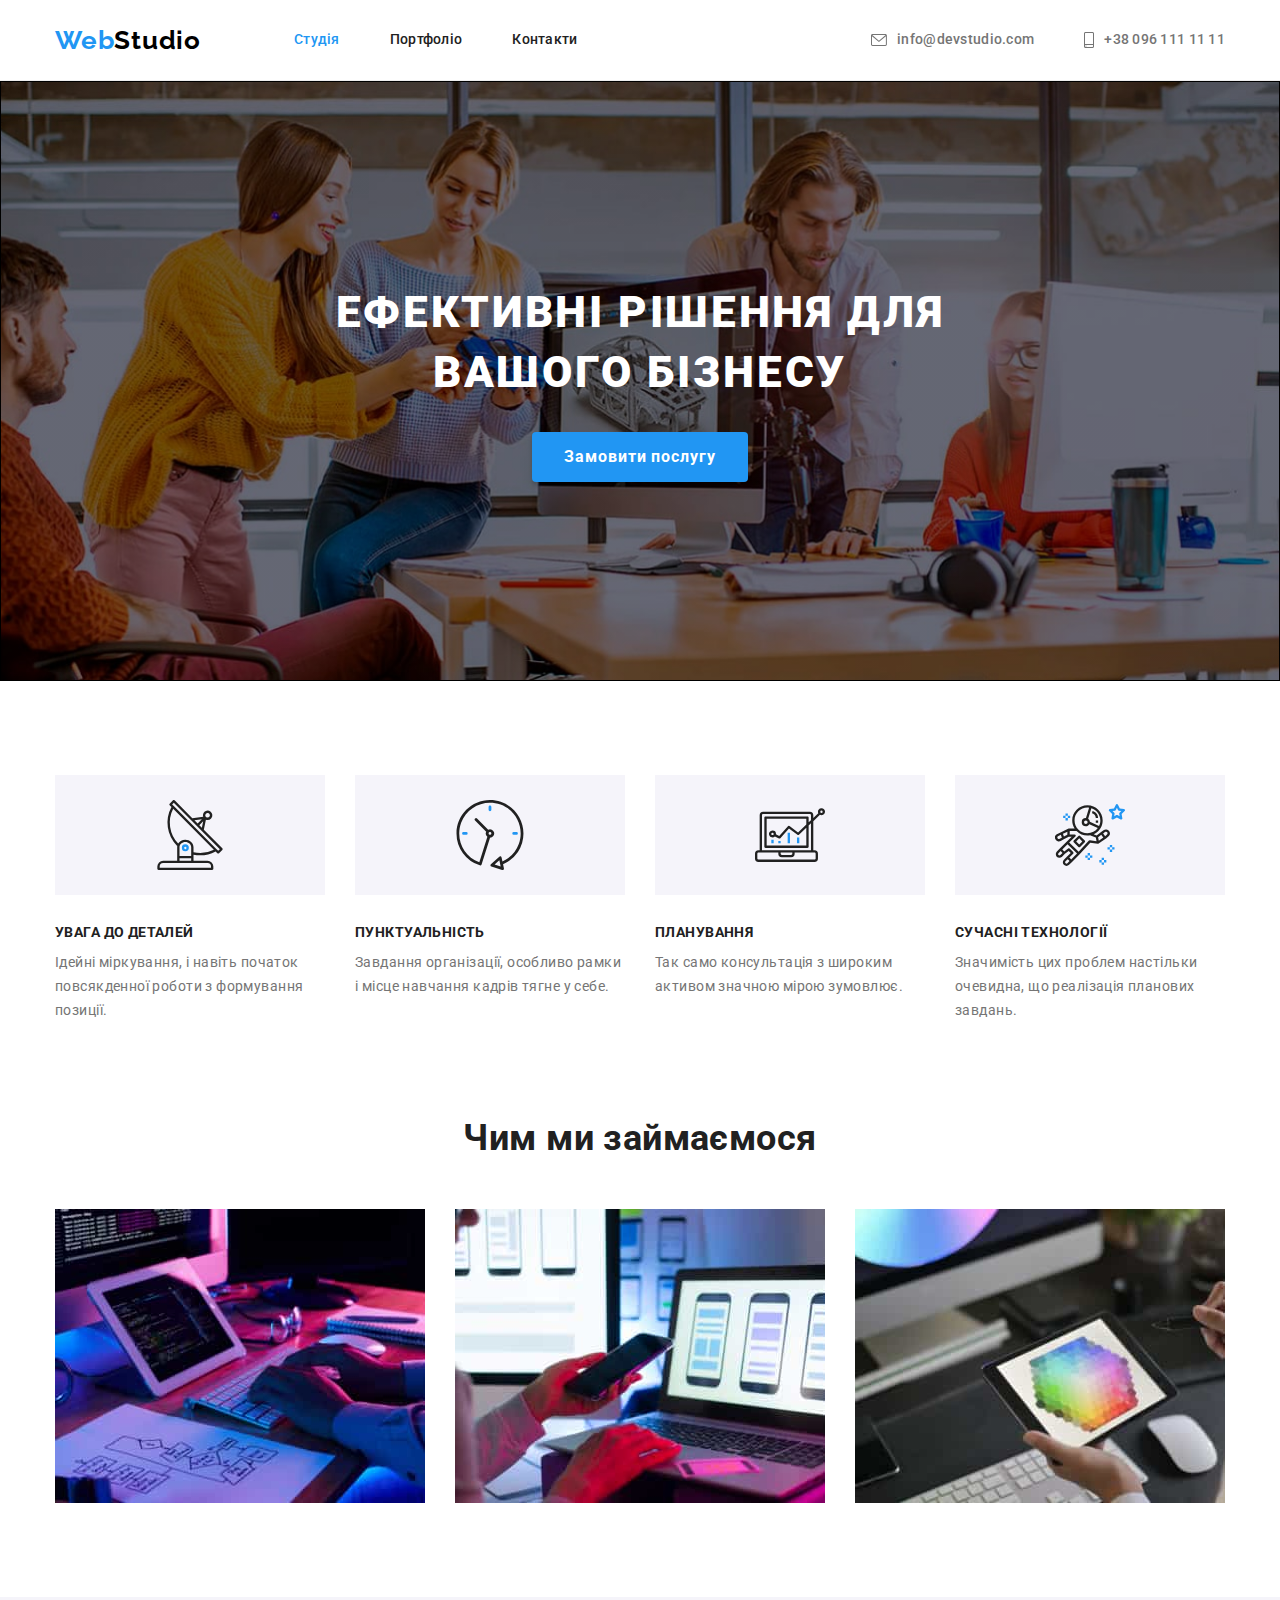
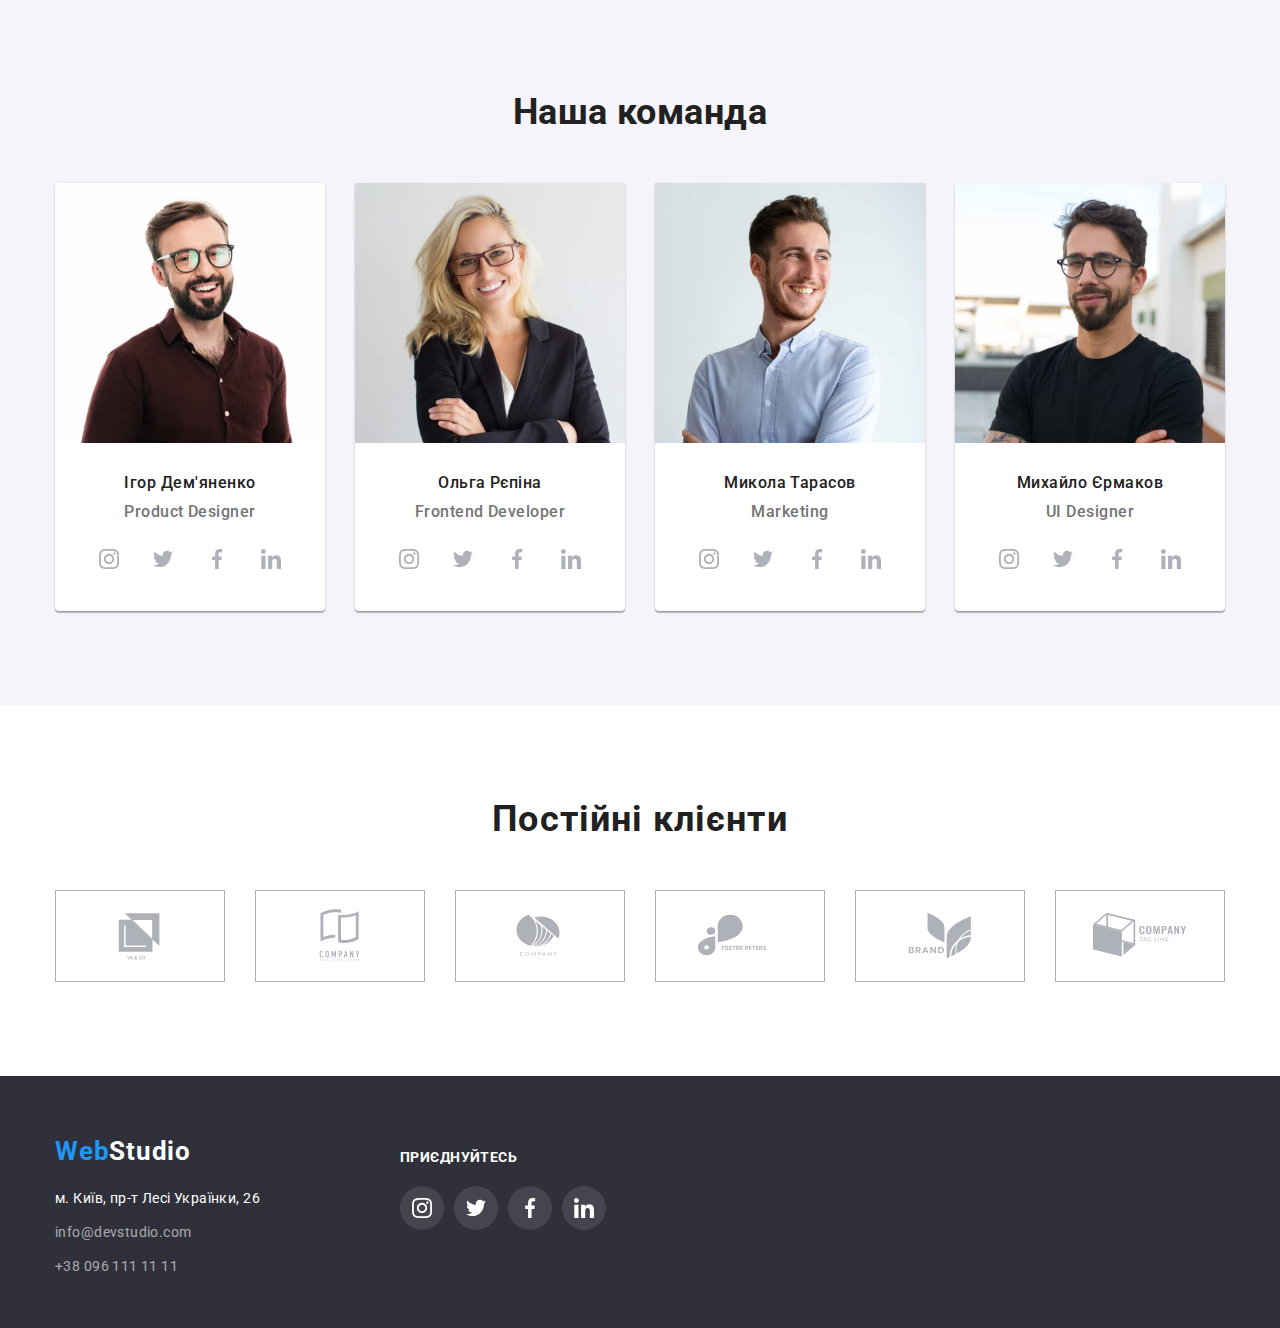
==== commit 6bfb4871: "DZ_4" ====
--- a/index.html
+++ b/index.html
@@ -315,7 +315,7 @@
                     </ul>
                 </address>
             </div>
-            <div class="footer-soc footer-block">
+            <div class="footer-soc">
                 <h3 class="footer-icon-text">Приєднуйтесь</h3>
                 <ul class="footer-soc-list list">
                     <li class="footer-soc-item">
--- a/css/style.css
+++ b/css/style.css
@@ -8,6 +8,7 @@
     --border-color: #EEEEEE;
     --hover-color: #000000;
     --icon-color: #AFB1B8;
+    --background-color-hero: #C4C4C4;
 }
 
 /*-задаємо загальні властивості-*/
@@ -152,10 +153,12 @@
     height: 600px;
     margin-right: auto;
     margin-left: auto;
-    background-image: url('../images/hero_img-min.jpg');
+    background-image: linear-gradient(rgba(0, 0, 0, 0.25), rgba(0, 0, 0, 0.25)), url('../images/hero_img-min.jpg');
     background-repeat: no-repeat;
     background-size: cover;
     background-position: center;
+    border: 1px solid var(--hover-color);
+    background-color: var(--background-color-hero);
 }
 .hero-title {
     display: block;
@@ -503,6 +506,7 @@
     padding-top: 60px;
     padding-bottom: 60px;
     max-width: 1600px;
+    height: 252px;
     margin-right: auto;
     margin-left: auto;
 
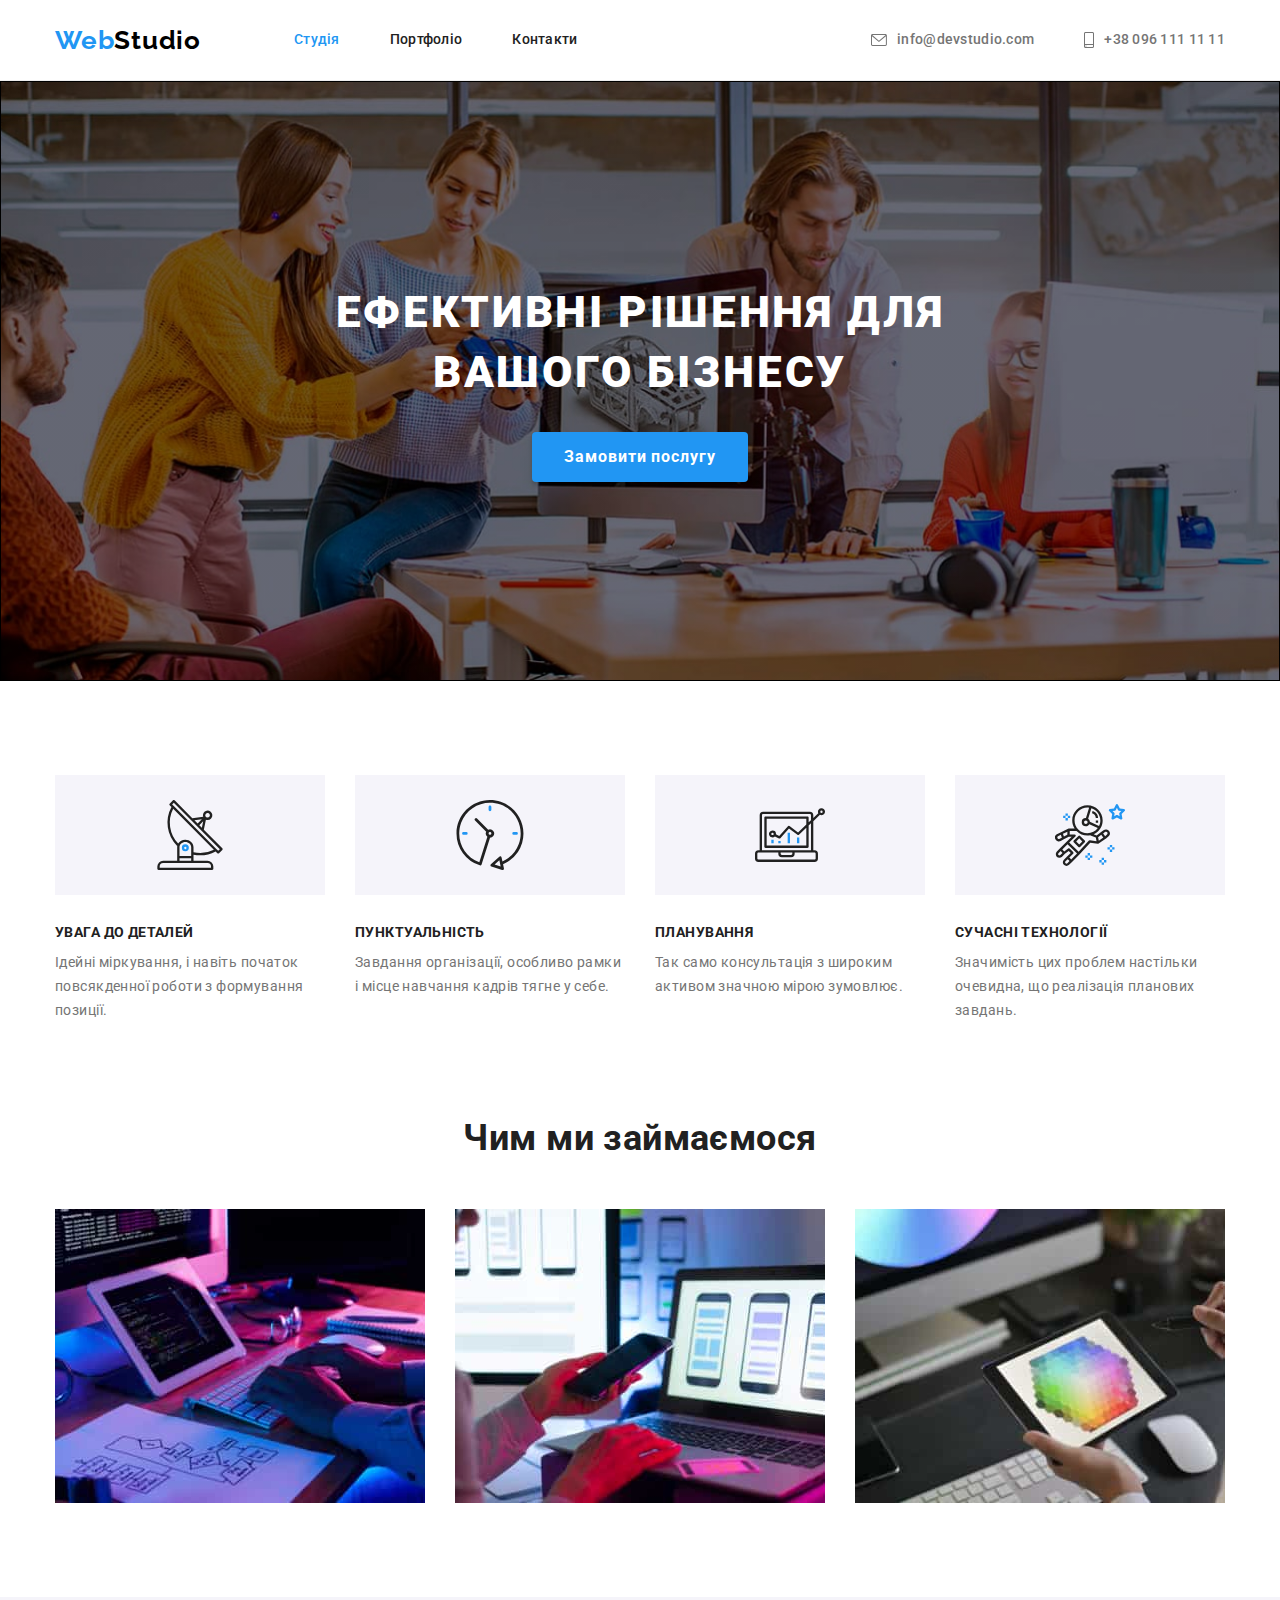
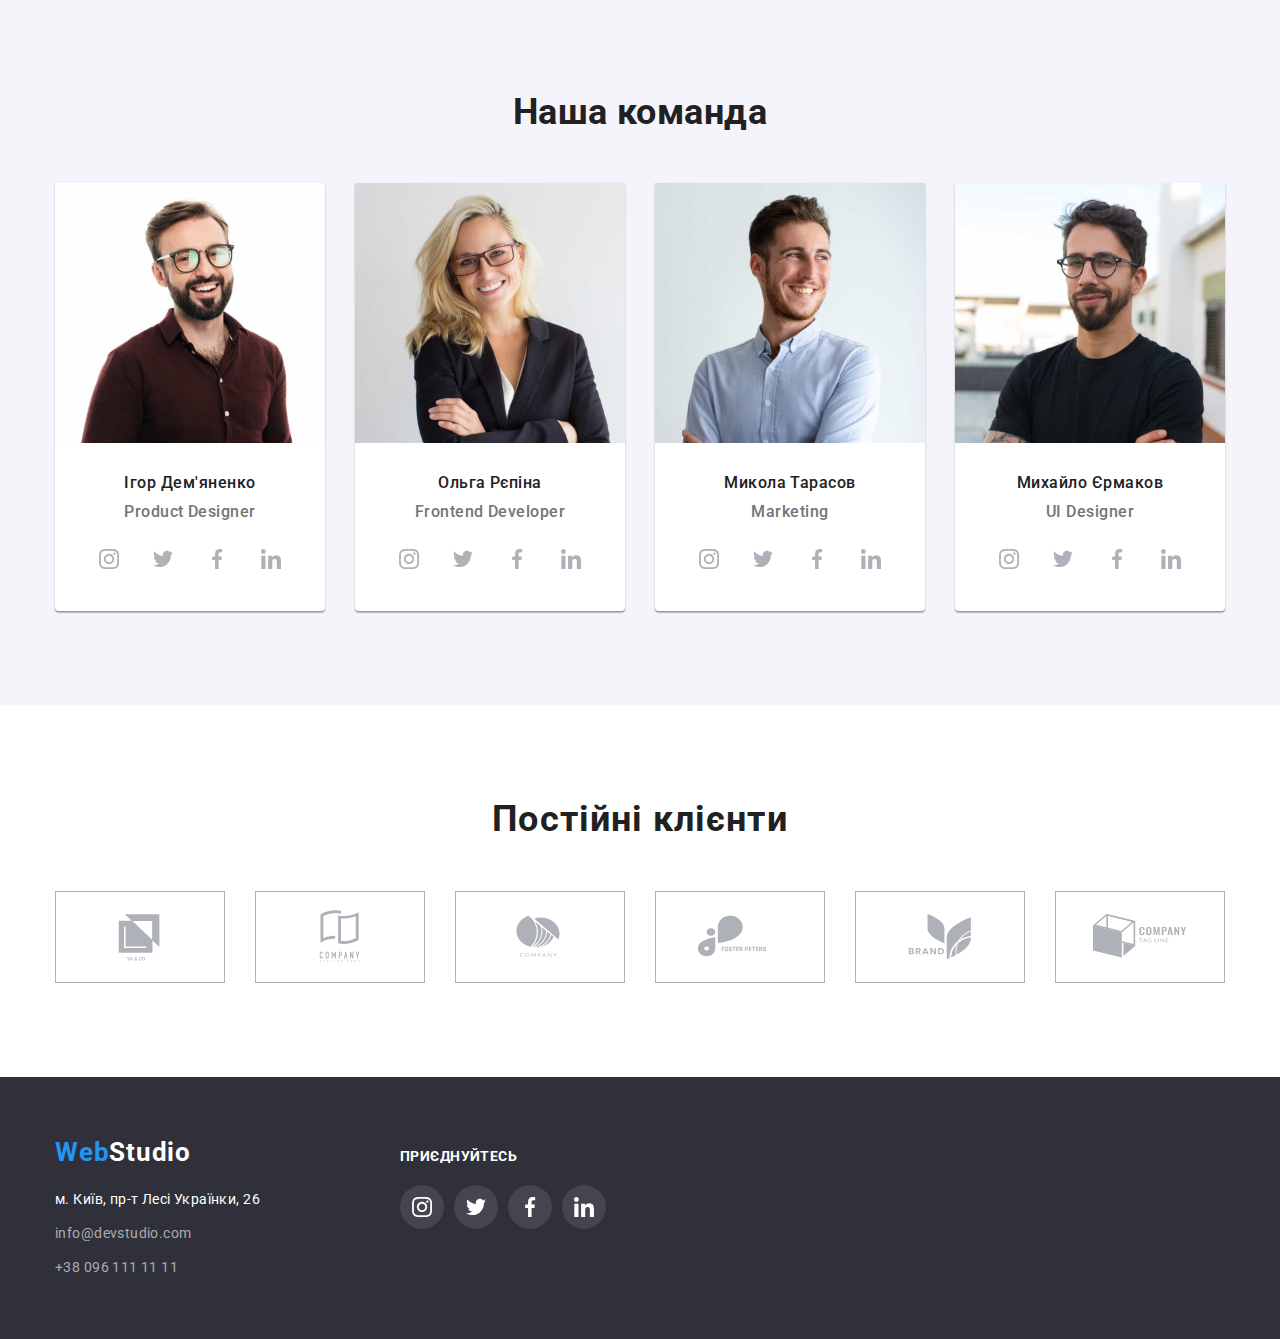
==== commit b945a7d1: "DZ_4" ====
--- a/index.html
+++ b/index.html
@@ -316,7 +316,7 @@
                 </address>
             </div>
             <div class="footer-soc">
-                <h3 class="footer-icon-text">Приєднуйтесь</h3>
+                <p class="footer-icon-text">Приєднуйтесь</p>
                 <ul class="footer-soc-list list">
                     <li class="footer-soc-item">
                         <a href="#" class="footer-soc-link link">
--- a/css/style.css
+++ b/css/style.css
@@ -19,7 +19,6 @@
     color: var(--primary-text-color);
     background-color: var(--primary-white-color);
 }
-/*-прибираємо нижній виступ у блоку з картинками, що виступає-*/
 img {
     display: block;
     width: 100%;
@@ -69,7 +68,7 @@
 
 /*---------------HEADER---------------*/
 .header {
-    border-bottom: 1px solid var(--border-color);/*-робимо нижній край контейнера видимим (лінія)-*/
+    border-bottom: 1px solid var(--border-color);
 }
 .header-logo {
     font-family: 'Raleway', sans-serif;
@@ -190,7 +189,6 @@
 }
 
 /*---------------PROPERTIES---------------*/
-/*-обнуляємо зовнішні і задаємо внутрішні відступи секції-*/
 .section-properties {
     margin: 0;
     padding-top: 94px;
@@ -237,7 +235,6 @@
 .properties-list .item {
     width: 270px;
 }
-/*-задаємо всім, крім першого, елементам відступ в 30px-*/
 .properties-list .item + .item {
     margin-left: 30px;
 }    
@@ -248,7 +245,6 @@
 }
 
 /*---------------EMPLOYMENT---------------*/
-/*-обнуляємо зовнішні і задаємо внутрішні відступи секції-*/
 .section-employment {
     margin: 0;
     padding-bottom: 94px;
@@ -258,14 +254,12 @@
 .employment-list {
     display: flex;
 }
-/*-задаємо всім, крім першим в рядку, елементам відступи праворуч в 30px-*/
 .employment-list > .employment-item {
     width: calc((100% - 60px) / 3);
     margin-top: 0;
     margin-bottom: 0;
     margin-right: 30px;
 }
-/*-задаємо кожній лівій картинці в рядку 0-ву відстань зправа (у зв'язці із попереднім кодом)-*/
 .employment-list > .employment-item:nth-child(3n) {
     margin-right: 0;
 }
@@ -282,7 +276,6 @@
 }
 
 /*---------------TEAM---------------*/
-/*-обнуляємо зовнішні і задаємо внутрішні відступи секції-*/
 .section-team {
     padding-top: 94px;
     padding-bottom: 94px;
@@ -331,11 +324,11 @@
     display: flex;
     justify-content: center;
     align-items: center;
+    margin-bottom: 30px;
 }
 .team-soc-item {
     width: 44px;
     height: 44px;
-    margin-bottom: 30px;
 }
 .team-soc-item:not(:last-child) {
     margin-right: 10px;
@@ -375,7 +368,7 @@
 
     font-weight: 700;
     font-size: 36px;
-    line-height: 1.16x;
+    line-height: 1.16;
     text-align: center;
     letter-spacing: 0.03em;
     color: var(--title-text-color);
@@ -388,12 +381,12 @@
 .client-item {    
     width: 172px;
     height: 92px;
-    border: 1px solid var(--icon-color);
 }
 .client-item:not(:last-child) {
     margin-right: 30px;
 }
-.client-item:hover {
+.client-item:hover,
+.client-item:focus {
     border: 1px solid var(--accent-color);
 }
 .client-link {
@@ -403,11 +396,14 @@
     justify-content: center;
     align-items: center;
     color: var(--icon-color);
-}
-.client-link:hover {
+    border: 1px solid var(--icon-color);
+}
+.client-link:hover,
+.client-link:focus {
     fill: var(--accent-color);
-}
-.client-link:hover .client-icon{
+    border: 1px solid var(--accent-color);
+}
+.client-link:hover .client-icon {
     fill: var(--accent-color);
 }
 .client-icon {
@@ -415,7 +411,6 @@
 }
 
 /*---------------PORTFOLIO---------------*/
-/*-обнуляємо зовнішні і задаємо внутрішні відступи секції-*/
 .section-portfolio {
     margin-top: 0;
     margin-bottom: 94px;
@@ -445,44 +440,45 @@
     color: var(--primary-white-color);
     background: var(--accent-color);
     box-shadow: 0px 3px 1px rgba(0, 0, 0, 0.1), 0px 1px 2px rgba(0, 0, 0, 0.08), 0px 2px 2px rgba(0, 0, 0, 0.12);
-    border-radius: 4px;
 }
 .portfolio-item {
     padding-top: 20px;
     padding-right: 24px;
     padding-bottom: 20px;
     padding-left: 24px;
+}
+.portfolio-link {
+    display: block;
+    background: var(--primary-white-color);
     border-right: 1px solid var(--border-color);
     border-bottom: 1px solid var(--border-color);
-    border-left: 1px solid var(--border-color);
-}
-.portfolio-img > .item:hover {
-    border: 1px solid #EEEEEE;
+    border-left: 1px solid var(--border-color);  
+}
+.portfolio-link:hover,
+.portfolio-link:focus {
     box-shadow: 0px 1px 1px rgba(0, 0, 0, 0.12), 0px 4px 4px rgba(0, 0, 0, 0.06), 1px 4px 6px rgba(0, 0, 0, 0.16);
 }
-/*-задаємо елементам переходити на іншу сторінку, якщо не вміщаються-*/
-.portfolio-img {
+.portfolio-img-list {
     display: flex;
     flex-wrap: wrap;
 }
-/*-задаємо всім елементам відступи праворуч і знизу в 30px-*/
-.portfolio-img > .item {
+.portfolio-img-list > .item {
     width: calc((100% - 60px) / 3);
     margin-right: 30px;
     margin-bottom: 30px;
 
     background: var(--primary-white-color);
 }
-/*-прибираємо у кожній правій крайній картинці відстань зправа (у зв'язці із попереднім кодом)-*/
-.portfolio-img >.item:nth-child(3n) {
+.portfolio-img-list >.item:nth-child(3n) {
     margin-right: 0;
 }
-/*-прибираємо у кожній картинці нижнього рядку відстань знизу (у зв'язці із попереднім кодом)-*/
-.portfolio-img >.item:nth-last-child(-n + 3) {
+.portfolio-img-list >.item:nth-last-child(-n + 3) {
     margin-bottom: 0;
 }
 .portfolio-title {
-    margin-top: 0;
+    margin-top: 20px;
+    margin-right: 24px;
+    margin-left: 24px;
     margin-bottom: 4px;
 
     font-weight: 700;
@@ -493,7 +489,9 @@
 }
 .portfolio-text {
     margin-top: 0;
-    margin-bottom: 0;
+    margin-right: 24px;
+    margin-bottom: 20px;
+    margin-left: 24px;
 
     font-size: 16px;
     line-height: 1.86x;
@@ -505,14 +503,11 @@
 .footer {
     padding-top: 60px;
     padding-bottom: 60px;
-    max-width: 1600px;
-    height: 252px;
     margin-right: auto;
     margin-left: auto;
 
     background-color: var(--background-color);
 }
-/*-задаємо логотипу зовнішні відступи-*/
 .footer-logo{
     display: inline-block;
     margin-top: 0;
@@ -545,8 +540,8 @@
     color: var(--primary-white-color);
 }
 .footer-icon-text {
+    margin-top: 0;
     margin-bottom: 20px;
-
     font-weight: 700;
     font-size: 14px;
     line-height: 1.14;
@@ -562,7 +557,6 @@
 .footer-soc-item {
     width: 44px;
     height: 44px;
-    margin-bottom: 30px;
 }
 .footer-soc-item:not(:last-child) {
     margin-right: 10px;
@@ -586,10 +580,8 @@
 }
 .footer-block {
     display: flex;
+    align-items: baseline;
 }
 .footer-contact {
     margin-right: 70px;
 }
-.footer-soc {
-    display: block;
-}
